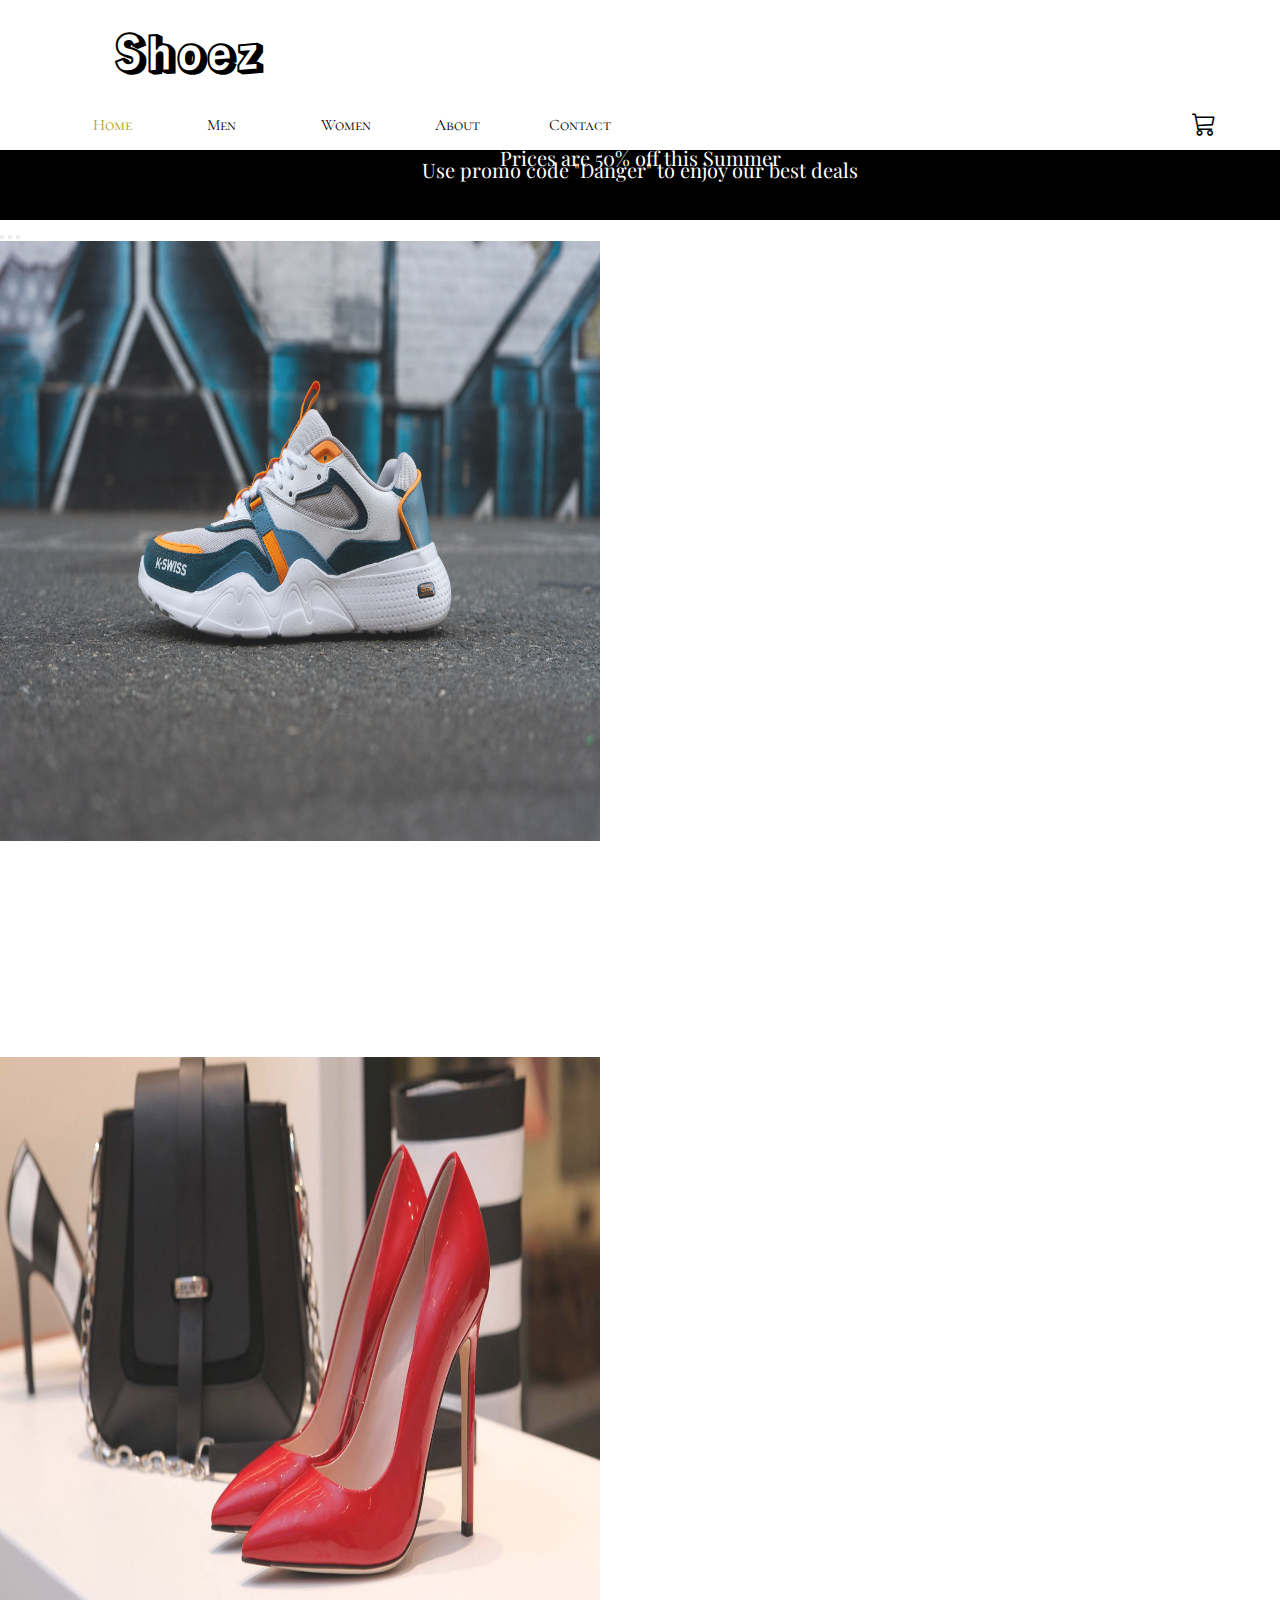
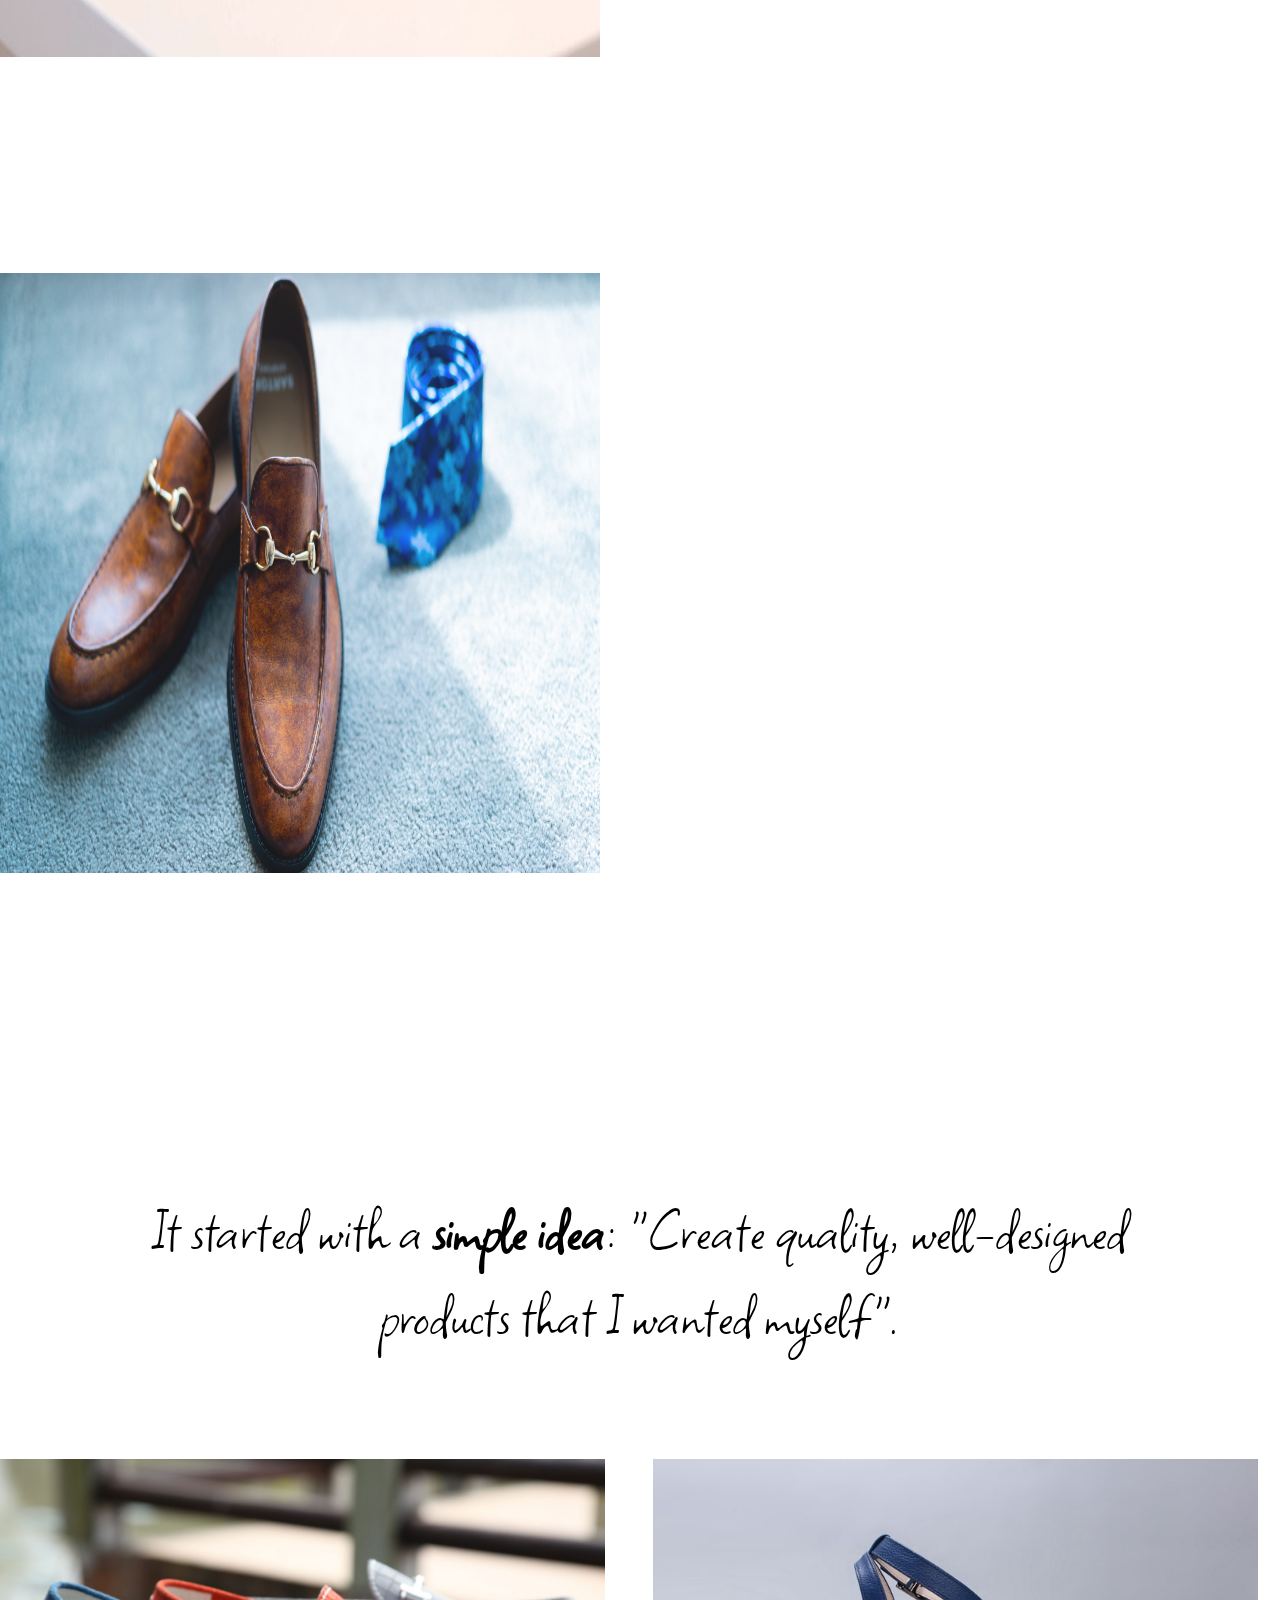
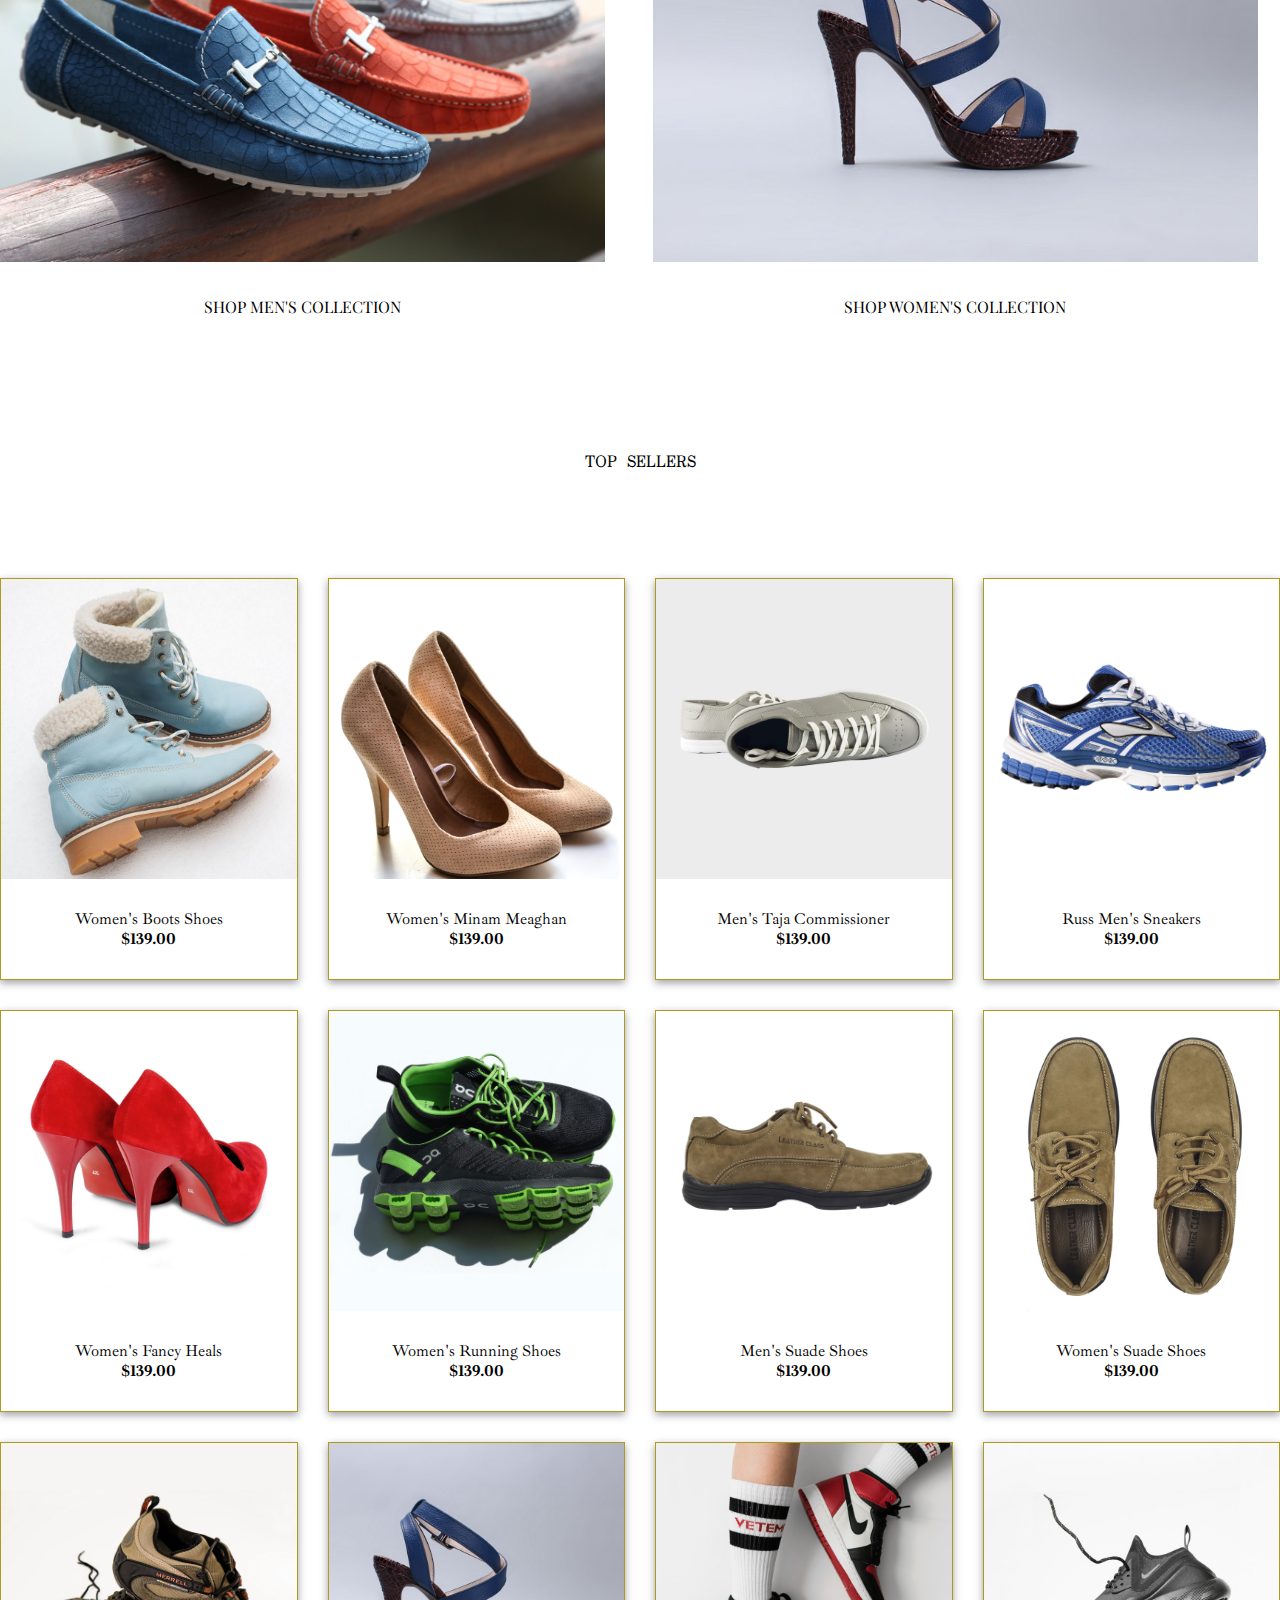
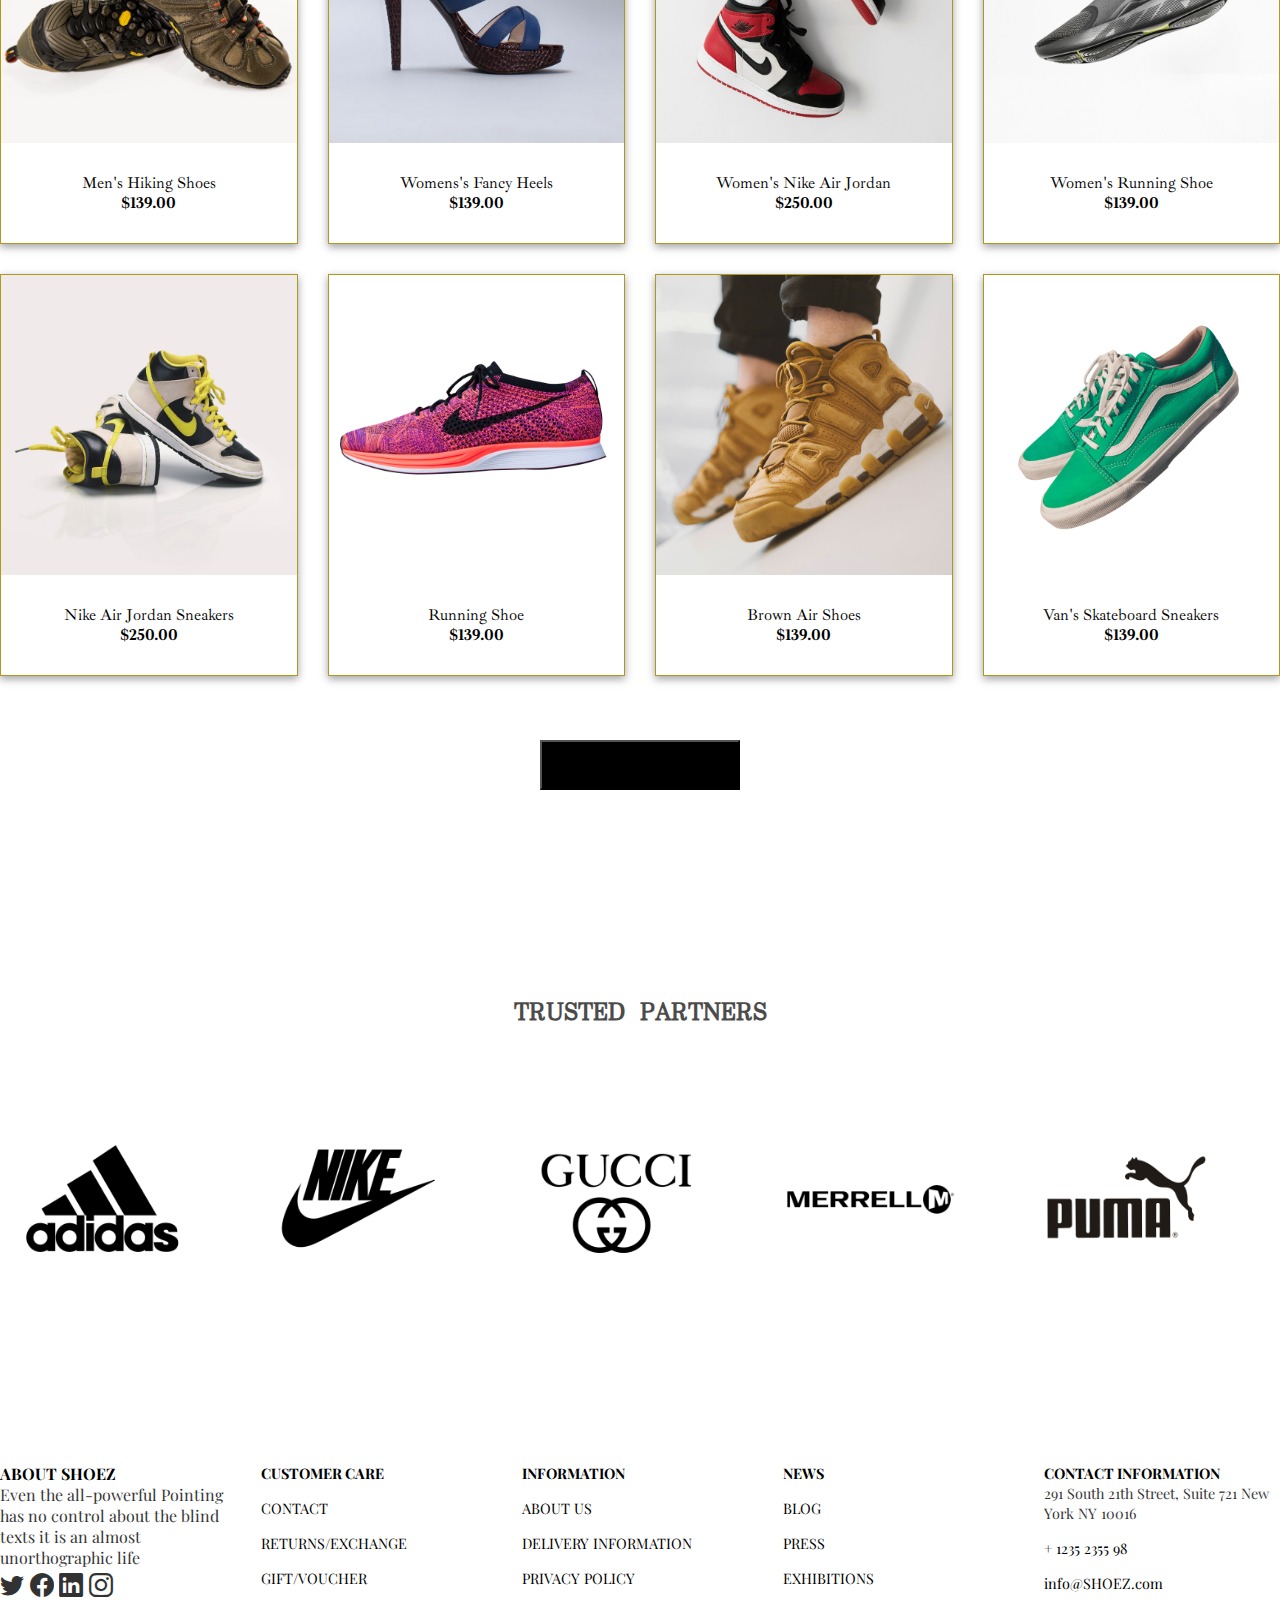
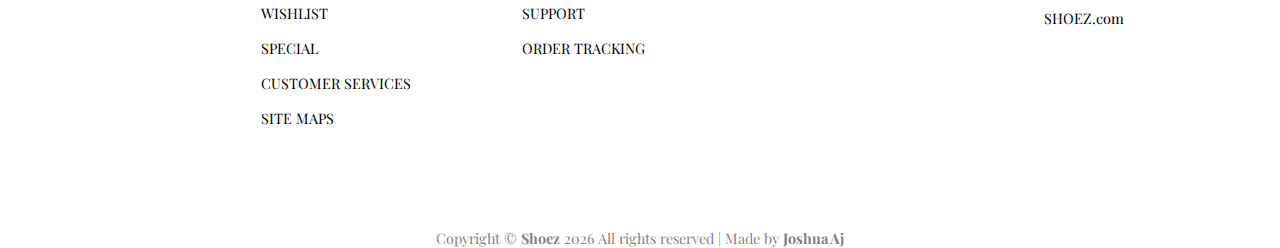
==== index.html @ 5f074593 "My first commit" ====
<!DOCTYPE html>
<html lang="en">

<head>
    <meta charset="UTF-8">
    <meta http-equiv="X-UA-Compatible" content="IE=edge">
    <meta name="viewport" content="width=device-width, initial-scale=1.0">
    <!-- navbar and hamburger stylesheet -->
    <link rel="stylesheet" href="./css/navbar.css">
    <!-- main body stylesheet -->
    <link rel="stylesheet" href="./css/style.css">
    <!-- bootstrap CSS only -->
    <link href="https://cdn.jsdelivr.net/npm/bootstrap@5.2.0/dist/css/bootstrap.min.css" rel="stylesheet" integrity="sha384-gH2yIJqKdNHPEq0n4Mqa/HGKIhSkIHeL5AyhkYV8i59U5AR6csBvApHHNl/vI1Bx" crossorigin="anonymous">
    <!-- bootstrap icons -->
    <link rel="stylesheet" href="https://cdn.jsdelivr.net/npm/bootstrap-icons@1.9.1/font/bootstrap-icons.css">
    <title>Shoez-home</title>
</head>

<body>

    <header>
        <div class="header_container">
            <div class="brand-logo">
                <h1> Shoez</h1>
            </div>
            <div class="hamburger" id="menu">
                <div class="bar"></div>
                <div class="bar"></div>
                <div class="bar"></div>
            </div>
        </div>
    </header>
    <!-- navbar-start -->
    <nav>
        <div class="nav_container">
            <ul>
                <li class="item active-link"><a href="#">Home</a> </li>
                <li class="item"><a href="./men.html">Men </a> </li>
                <li class="item"><a href="#">Women </a> </li>
                <li class="item"><a href="#">About</a> </li>
                <li class="item"><a href="#">Contact</a></li>

            </ul>
            <div class="cart-icon"><a href="#"><i class="bi bi-cart3"></i></a></div>
            <p class="easter-egg ">What's Up Danger !?</p>

        </div>
    </nav>
    <!-- end of navbar -->

    <!-- start of main body-->
    <main>
        <!-- offer slide animation start -->
        <div class="cont">
            <p class="par-1">Prices are 50% off this Summer</p>
            <p class="par-2">Use promo code "Danger" to enjoy our best deals</p>
        </div>
        <!-- offer slide animation end -->
        <!-- carousel start -->
        <div id="carouselExampleCaptions" class="carousel carousel-dark slide carousel-fade" data-bs-ride="true">
            <div class="carousel-indicators">
                <button type="button" data-bs-target="#carouselExampleCaptions" data-bs-slide-to="0" class="active" aria-current="true" aria-label="Slide 1"></button>
                <button type="button" data-bs-target="#carouselExampleCaptions" data-bs-slide-to="1" aria-label="Slide 2"></button>
                <button type="button" data-bs-target="#carouselExampleCaptions" data-bs-slide-to="2" aria-label="Slide 3"></button>
            </div>
            <div class="carousel-inner">
                <div class="carousel-item active" data-bs-interval="8000">
                    <img src="./images/slide1.jpg" class="d-block w-100" alt="...">
                    <div class="carousel-caption">
                        <h5 class="slide-caption_heading">NEW</h5>
                        <p class="display-6"> ARRIVALS</p>
                        <p class="lead">Trending Shoes on Sale</p>
                        <button type="button" class="slide-caption-button btn rounded-pill btn-dark">SHOP COLLECTION</button>
                    </div>
                </div>
                <div class="carousel-item" data-bs-interval="8000">
                    <img src="./images/slide2.jpg" class="d-block w-100" alt="...">
                    <div class="carousel-caption ">
                        <h5 class="slide-caption_heading">DRESS</h5>
                        <p class="display-6"> SHOES</p>
                        <p class="lead">Shop From our Collection of High Quality Formal Footwares</p>
                        <button type="button" class="slide-caption-button btn rounded-pill btn-dark">SHOP COLLECTION</button>
                    </div>
                </div>
                <div class="carousel-item" data-bs-interval="8000">
                    <img src="./images/slide3.jpg" class="d-block w-100" alt="...">
                    <div class="carousel-caption ">
                        <h5 class="slide-caption_heading">MEN </h5>
                        <p class="display-6"> SHOES COLLECTION</p>
                        <p class="lead">New Stylish Shoes For Men</p>
                        <button type="button" class="slide-caption-button btn rounded-pill btn-dark">SHOP COLLECTION</button>
                    </div>
                </div>
            </div>

        </div>
        <!-- carousel end -->
        <p class="intro-text">It started with a <strong>simple idea</strong>: "Create quality, well-designed products that I wanted myself".</p>
        <!-- image links start -->
        <section>
            <div class="container-fluid">
                <div class="image-link-gen-cont">
                    <div class="image-link-cont-1">
                        <a href="#"><img src="./images/image-link1.jpg" class="" alt="...">
                        </a>
                        <div class="image-link-text-container">
                            <P class="image-link-caption h4 fw-bold">SHOP MEN'S COLLECTION</P>
                            <!-- <button type="button" class="image-link-slide-caption-button btn rounded-pill btn-dark">SHOP COLLECTION</button> -->
                        </div>
                    </div>
                    <div class="image-link-cont-2">
                        <a href="#"><img src="./images/image-link2.jpg" class="" alt="...">
                        </a>
                        <div class="image-link-text-container">
                            <P class="image-link-caption h4 fs-sm fw-bold">SHOP WOMEN'S COLLECTION</P>
                            <!-- <button type="button" class="image-link-slide-caption-button btn rounded-pill btn-dark">SHOP COLLECTION</button> -->
                        </div>
                    </div>
                </div>
            </div>
        </section>

        <!-- image links stop -->
        <!-- top sellers section  start -->
        <section class="top-sellers container">
            <p class="top-sellers-heading display-5">TOP SELLERS</p>
            <div class="items-container">

                <div class="item-for-sale item1">
                    <a class="item" href="#">
                        <img src="./images/item-1.jpg" class="w-100" alt="">
                        <p class="item-description lead">Women's Boots Shoes
                            <strong>$139.00</strong> </p>
                    </a>
                </div>
                <div class="item-for-sale item1">
                    <a class="item" href="#">
                        <img src="./images/item-2.jpg" class="w-100" alt="">
                        <p class="item-description lead">Women's Minam Meaghan
                            <strong>$139.00</strong>
                        </p>
                    </a>
                </div>
                <div class="item-for-sale item1">
                    <a class="item" href="#">
                        <img src="./images/item-3.jpg" class="w-100" alt="">
                        <p class="item-description lead">Men's Taja Commissioner
                            <strong>$139.00</strong>
                        </p>
                    </a>
                </div>
                <div class="item-for-sale item1">
                    <a class="item" href="#">
                        <img src="./images/item-4.jpg" class="w-100" alt="">
                        <p class="item-description lead">Russ Men's Sneakers
                            <strong>$139.00</strong>
                        </p>
                    </a>
                </div>
                <div class="item-for-sale item1">
                    <a class="item" href="#">
                        <img src="./images/item-5.jpg" class="w-100" alt="">
                        <p class="item-description lead">Women's Fancy Heals
                            <strong>$139.00</strong>
                        </p>
                    </a>
                </div>
                <div class="item-for-sale item1">
                    <a class="item" href="#">
                        <img src="./images/item-6.jpg" class="w-100" alt="">
                        <p class="item-description lead">Women's Running Shoes
                            <strong>$139.00</strong>
                        </p>
                    </a>
                </div>
                <div class="item-for-sale item1">
                    <a class="item" href="#">
                        <img src="./images/item-7.jpg" class="w-100" alt="">
                        <p class="item-description lead">Men's Suade Shoes
                            <strong>$139.00</strong>
                        </p>
                    </a>
                </div>
                <div class="item-for-sale item1">
                    <a class="item" href="#">
                        <img src="./images/item-8.jpg" class="w-100" alt="">
                        <p class="item-description lead">Women's Suade Shoes
                            <strong>$139.00</strong>
                        </p>
                    </a>
                </div>
                <div class="item-for-sale item1">
                    <a class="item" href="#">
                        <img src="./images/item-9.jpg" class="w-100" alt="">
                        <p class="item-description lead">Men's Hiking Shoes
                            <strong>$139.00</strong>
                        </p>
                    </a>
                </div>
                <div class="item-for-sale item1">
                    <a class="item" href="#">
                        <img src="./images/item-10.jpg" class="w-100" alt="">
                        <p class="item-description lead">Womens's Fancy Heels
                            <strong>$139.00</strong>
                        </p>
                    </a>
                </div>
                <div class="item-for-sale item1">
                    <a class="item" href="#">
                        <img src="./images/item-11.jpg" class="w-100" alt="">
                        <p class="item-description lead">Women's Nike Air Jordan
                            <strong>$250.00</strong>
                        </p>
                    </a>
                </div>
                <div class="item-for-sale item1">
                    <a class="item" href="#">
                        <img src="./images/item-12.jpg" class="w-100" alt="">
                        <p class="item-description lead">Women's Running Shoe
                            <strong>$139.00</strong>
                        </p>
                    </a>
                </div>
                <div class="item-for-sale item1">
                    <a class="item" href="#">
                        <img src="./images/item-13.jpg" class="w-100" alt="">
                        <p class="item-description lead">Nike Air Jordan Sneakers
                            <strong>$250.00</strong>
                        </p>
                    </a>
                </div>
                <div class="item-for-sale item1">
                    <a class="item" href="#">
                        <img src="./images/item-14.jpg" class="w-100" alt="">
                        <p class="item-description lead">Running Shoe
                            <strong>$139.00</strong>
                        </p>
                    </a>
                </div>
                <div class="item-for-sale item1">
                    <a class="item" href="#">
                        <img src="./images/item-15.jpg" class="w-100" alt="">
                        <p class="item-description lead">Brown Air Shoes
                            <strong>$139.00</strong>
                        </p>
                    </a>
                </div>
                <div class="item-for-sale item1">
                    <a class="item" href="#">
                        <img src="./images/item-16.jpg" class="w-100" alt="">
                        <p class="item-description lead">Van's Skateboard Sneakers
                            <strong>$139.00</strong>
                        </p>
                    </a>
                </div>

            </div>
            <!-- show more button -->
            <div class="shop-more-btn-container">
                <button type="button" class="shop-more-btn btn rounded-pill btn-dark"><a href="#">SHOP ALL PRODUCTS</a></button>
            </div>
            <!-- end of show more button -->
        </section>
        <!-- best sellers section  end -->
        <!-- trusted partners section -->
        <section class="container partners-section">
            <h5 class="partners-heading">TRUSTED PARTNERS</h5>
            <div class="partners-gen-container">
                <div class="partner-container"><img src="./images/brand-1.jpg"></div>
                <div class="partner-container"><img src="./images/brand-2.jpg"></div>
                <div class="partner-container"><img src="./images/brand-3.jpg"></div>
                <div class="partner-container"><img src="./images/brand-4.jpg"></div>
                <div class="partner-container"><img src="./images/brand-5.jpg"></div>
            </div>

        </section>



        <!-- back to top button -->
        <a href="#"><i class=" back-to-top btt-button bi bi-arrow-up-square-fill display-4"></i></a>
        <!-- end of back to top button -->
    </main>
    <!-- footer beginning -->
    <footer class="container">
        <div class="footer-container">
            <div class="footer-about">
                <p><strong> ABOUT SHOEZ</strong></p>
                <p> Even the all-powerful Pointing has no control about the blind texts it is an almost unorthographic life</p>
                <div class="social-icons">
                    <a href="#"><i class="bi bi-twitter"></i></a>
                    <a href="#"><i class="bi bi-facebook"></i></a>
                    <a href="#"><i class="bi bi-linkedin"></i></a>
                    <a href="#"><i class="bi bi-instagram"></i></a>

                </div>
            </div>
            <div class="footer-content footer-customer-care">
                <P><strong> CUSTOMER CARE</strong></P>
                <a href="#">CONTACT</a>
                <a href="#">RETURNS/EXCHANGE</a>
                <a href="#">GIFT/VOUCHER</a>
                <a href="#">WISHLIST</a>
                <a href="#">SPECIAL</a>
                <a href="#">CUSTOMER SERVICES</a>
                <a href="#">SITE MAPS</a>
            </div>
            <div class="footer-content footer-information">
                <P><strong> INFORMATION</strong></P>
                <a href="#">ABOUT US</a>
                <a href="#">DELIVERY INFORMATION</a>
                <a href="#">PRIVACY POLICY </a>
                <a href="#">SUPPORT</a>
                <a href="#">ORDER TRACKING</a>

            </div>
            <div class="footer-content footer-news">
                <P><strong> NEWS</strong></P>
                <a href="#">BLOG</a>
                <a href="#">PRESS</a>
                <a href="#">EXHIBITIONS</a>

            </div>
            <div class="footer-content footer-contact-info">
                <P><strong> CONTACT INFORMATION</strong></P>
                <P>291 South 21th Street, Suite 721 New York NY 10016</P>
                <a href="#">+ 1235 2355 98</a>
                <a href="#">info@SHOEZ.com</a>
                <a href="#">SHOEZ.com</a>
            </div>
        </div>
        <div class="final-text">
            Copyright &copy <a href="./index.html">Shoez</a> <span class="year"></span> All rights reserved | Made by <a href="https://github.com/joshuaAj003">Joshua Aj</a>
        </div>
    </footer>

    <!-- scripts -->

    <script src="./javascript/main.js"></script>
    <!--bootstrap JavaScript Bundle with Popper -->
    <script src="https://cdn.jsdelivr.net/npm/bootstrap@5.2.0/dist/js/bootstrap.bundle.min.js" integrity="sha384-A3rJD856KowSb7dwlZdYEkO39Gagi7vIsF0jrRAoQmDKKtQBHUuLZ9AsSv4jD4Xa" crossorigin="anonymous"></script>

</body>

</html>
---- css/navbar.css ----
/* @import url('https://fonts.googleapis.com/css2?family=Outfit:wght@300;400;700&family=Playfair+Display:wght@400;500;600&family=Rampart+One&family=Uchen&display=swap'); */

header .header_container {
    display: flex;
    justify-content: space-between;
    align-items: center;
    width: 82%;
    margin: auto;
    height: 100px;
}

.brand-logo h1 {
    font-size: 3rem;
    font-family: 'Rampart One', cursive;
}


/* hamburger button */

.hamburger {
    width: 30px;
    height: 30px;
    background-color: inherit;
    display: flex;
    align-items: center;
    flex-direction: column;
    justify-content: space-between;
    z-index: 4;
    /* animation-name: move_hamburger_left; */
    animation-duration: 2s;
    animation-fill-mode: forwards;
    visibility: hidden;
    cursor: pointer;
    /* justify-self: center; */
}

@keyframes move_hamburger_left {
    to {
        background-color: inherit;
    }
}

@keyframes move_hamburger_back {
    to {
        /* transform: translate(50px, 0); */
        background-color: inherit;
    }
}

.hamburger .bar {
    width: 80%;
    height: 8%;
    background-color: black;
    margin: auto;
    border-radius: 20px;
    transition: 0.5s;
}

.hamburger .bar:nth-of-type(1) {
    /* animation-name: open0; */
    animation-duration: 2s;
    animation-fill-mode: forwards;
    position: relative;
    /* background-color: var(--text-color); */
}

@keyframes open0 {
    from {
        transform: rotate(0deg);
        background-color: black;
    }
    to {
        transform: rotate(45deg) translate(20%, -20%);
        width: 100%;
        top: 20%;
        left: -15%;
        background-color: white;
    }
}

@keyframes closed0 {
    from {
        transform: rotate(45deg) translate(20%, -20%);
        width: 100%;
        top: 15%;
        left: -15%;
        background-color: white;
    }
    to {
        background-color: black;
        transform: rotate(0deg);
    }
}

.hamburger .bar:nth-of-type(2) {
    /* animation-name: open1; */
    animation-duration: 2s;
    animation-fill-mode: forwards;
    position: relative;
}

@keyframes open1 {
    from {
        right: 0;
    }
    to {
        right: 100%;
        background: transparent;
    }
}

@keyframes closed1 {
    from {
        right: 100%;
        background: transparent;
    }
    to {
        right: 0;
    }
}

.hamburger .bar:nth-of-type(3) {
    margin: auto;
    border-radius: 20px;
    position: relative;
    /* animation-name: open2; */
    animation-duration: 2s;
    animation-fill-mode: both;
}

@keyframes open2 {
    from {
        transform: rotate(0deg);
        background-color: black;
    }
    to {
        transform: rotate(-45deg) translate(25%, -25%);
        width: 100%;
        bottom: 15%;
        right: 15%;
        background-color: white;
    }
}

@keyframes closed2 {
    from {
        transform: rotate(-45deg) translate(25%, -25%);
        width: 100%;
        bottom: 15%;
        background-color: white;
    }
    to {
        transform: rotate(0deg) translate(0, 0);
        background-color: black;
    }
}

@media screen and (max-width:800px) {
    .hamburger {
        visibility: visible;
        transform: translate(100%, 0);
    }
}


/* navbar */

nav {
    height: 50px;
    width: 100%;
    font-family: 'Cormorant SC', serif;
}

.nav_container {
    display: flex;
    justify-content: space-between;
    align-items: center !important;
    height: 100%;
    width: 90%;
    margin: auto;
    z-index: 2;
}

.nav_container ul {
    align-items: start;
    display: flex;
    list-style-type: none;
    justify-content: space-between;
    justify-self: start;
    width: 50%;
}

.cart-icon i {
    color: black;
    font-size: x-large;
    font-weight: 900;
    justify-self: end;
}

.easter-egg {
    font-size: 0.8rem;
    display: none;
}

@media screen and (max-width:800px) {
    .easter-egg {
        display: block;
    }
    nav {
        height: 0%;
    }
    .nav_container {
        height: 100%;
        visibility: hidden;
        flex-direction: column;
        justify-content: space-between;
        align-items: center;
        /* align-items: start; */
        position: fixed;
        top: 0;
        right: -50%;
        background-color: black;
        height: 100%;
        width: 110%;
        /* animation-name: pop-in; */
        animation-duration: 1s;
        animation-fill-mode: forwards;
        animation-timing-function: ease-in-out;
        display: none;
        z-index: 3;
    }
    .nav_container ul {
        margin-top: 50px;
        padding-top: 0;
        flex-direction: column;
        width: 100%;
        /* background: blue; */
    }
    .item {
        text-align: center;
        color: white;
    }
    .cart-icon i {
        color: white;
        font-size: x-large;
        font-weight: 900;
        /* text-align: center; */
        /* justify-self: end; */
    }
    @keyframes pop-out {
        from {
            visibility: hidden;
            right: -110%;
        }
        to {
            visibility: visible;
            left: -55%;
        }
    }
    @keyframes pop-in {
        from {
            visibility: hidden;
            left: -55%;
        }
        to {
            visibility: visible;
            right: -110%;
        }
    }
}

.item {
    padding: 0;
    /* margin: 0 auto; */
    padding: 5%;
    /* color: black; */
    width: 100%;
    /* transition: 2s; */
}


/* .item:hover {
    background: white;
    color: black;


}
*/

.item a {
    color: inherit;
    text-decoration: none;
}

.item a:hover {
    color: rgb(94, 74, 11);
}

.cart-icon i:hover {
    color: rgb(94, 74, 11);
}
---- css/style.css ----
@import url('https://fonts.googleapis.com/css2?family=Cormorant+SC:wght@500&family=Ibarra+Real+Nova&family=Outfit:wght@300;400;700&family=Playfair+Display:wght@400;500;600&family=Rampart+One&family=Square+Peg&family=Uchen&display=swap');
        * {
            box-sizing: border-box;
            padding: 0;
            margin: 0;
        }
        
         :root {
            --highlight: rgb(175, 154, 33);
            --text-color: black;
            --background-col: rgb(255, 255, 255);
        }
        
        body {
            color: var(--text-color);
            display: grid;
            background-color: var(--background-col);
            grid-template-areas: 'header header header' 'nav nav nav' 'main main main' 'footer footer footer';
            font-family: 'Playfair Display', serif;
        }
        
        header,
        nav,
        main,
        footer,
        aside {
            /* border: 1px solid grey; */
        }
        
        header {
            width: 100%;
            /* background: red; */
            grid-area: header;
        }
        
        nav {
            grid-area: nav;
        }
        /* aside {
    grid-area: aside;
} */
        
        footer {
            grid-area: footer;
        }
        
        @media(max-width:800px) {
            header {
                grid-row: 1;
            }
            nav {
                grid-row: 2;
            }
            main {
                grid-column: 1/4;
                grid-row: 3;
            }
            aside {
                grid-column: 1/4;
                grid-row: 4;
            }
            footer {
                grid-row: 5;
            }
        }
        
        .category-intro {
            font-family: 'Cormorant SC', serif;
            margin-top: 50px;
        }
        
        .category-intro span {
            color: var(--highlight);
        }
        /* HOME PAGE START */
        
        main {
            grid-area: main;
        }
        
        .active-link {
            color: var(--highlight);
        }
        
        .cont {
            display: flex;
            background-color: black;
            color: white;
            /* margin-top: 200px; */
            flex-direction: column;
            box-sizing: border-box;
            width: 100%;
            height: 70px;
            padding: 5px;
            overflow-Y: hidden;
            text-align: center;
            line-height: 5px;
            font-size: 20px;
        }
        
        .par-2 {
            line-height: 20px;
        }
        
        .cont .par-1 {
            animation-name: par1;
            animation-duration: 5s;
            animation-delay: 2s;
            animation-fill-mode: both;
            animation-iteration-count: infinite;
            animation-direction: alternate-reverse;
            animation-timing-function: ease-in-out;
        }
        
        @keyframes par1 {
            from {
                transform: translate(0, -30px);
            }
            to {
                transform: translate(0, 30px);
                /* order: 2 */
            }
        }
        
        .cont .par-2 {
            animation-name: par2;
            animation-duration: 5s;
            animation-delay: 2s;
            animation-fill-mode: both;
            animation-iteration-count: infinite;
            animation-direction: alternate-reverse;
            animation-timing-function: ease-in-out;
        }
        
        @keyframes par2 {
            to {
                transform: translate(0, 100px);
                /* display: none; */
                /* order: 1; */
            }
        }
        
        .carousel-item img {
            height: 600px;
            width: 600px;
            opacity: 0.9;
        }
        
        .carousel-caption {
            transform: translate(0px, -100px);
            animation-name: slide-caption;
            animation-duration: 2s;
            animation-delay: 0.3s;
            visibility: hidden;
            animation-fill-mode: forwards;
        }
        
        @keyframes slide-caption {
            from {
                transform: translate(0px, -20px);
                /* visibility: hidden; */
            }
            to {
                visibility: visible;
                transform: translate(0px, -100px);
            }
        }
        
        .slide-caption_heading {
            font-family: 'Uchen', serif;
            font-size: 4rem;
            font-weight: 400;
        }
        
        .slide-caption-button {
            width: 200px;
            height: 50px;
            background-color: black!important;
            animation-name: button-slide-up;
            animation-duration: 1s;
            animation-delay: 1s;
            animation-fill-mode: forwards;
            visibility: hidden;
        }
        
        .slide-caption-button:hover {
            color: black !important;
            background-color: white !important;
        }
        
        @keyframes button-slide-up {
            from {
                transform: translate(0px, 20px);
            }
            to {
                transform: translate(0px, -8px);
                visibility: visible;
            }
        }
        /* backt to top button */
        
        .back-to-top {
            position: relative;
        }
        
        .btt-button {
            position: fixed;
            bottom: 100px;
            right: 10px;
            z-index: 2;
            /* animation-name: btt-pop-up; */
            animation-duration: 1s;
            animation-fill-mode: both;
            color: black;
            visibility: hidden;
        }
        
        @keyframes btt-pop-up {
            from {
                bottom: 50px;
            }
            to {
                bottom: 100px;
                visibility: visible;
            }
        }
        
        @keyframes btt-pop-in {
            from {
                bottom: 100px;
                visibility: visible;
            }
            to {
                bottom: 50px;
                visibility: hidden;
            }
        }
        
        .btt-button a {
            text-decoration: none;
        }
        /*intro text and image link section */
        
        .intro-text {
            font-family: 'Square Peg', cursive;
            font-size: 4rem;
            text-align: center;
            margin: 100px auto;
            color: black;
            width: 80%;
        }
        
        .image-link-gen-cont {
            margin: 0;
            width: 100%;
            /* max-height: 450px; */
            padding: 0;
            display: grid;
            justify-content: space-between;
            grid-template-columns: repeat(2, 1fr);
            gap: 2%;
            /* background-color: yellow; */
            /* flex-basis: 100%; */
        }
        
        .image-link-cont-1,
        .image-link-cont-2 {
            max-width: 605px;
        }
        
        .image-link-cont-1 a img,
        .image-link-cont-2 a img {
            max-width: 100%;
            transition: 2s;
        }
        /* .image-link-cont-2 {
    justify-self: end;
} */
        
        .image-link-cont-1 a img:hover,
        .image-link-cont-2 a img:hover {
            opacity: 0.8;
        }
        
        @media (max-width:600px) {
            .image-link-gen-cont {
                grid-template-columns: 1fr;
                row-gap: 0;
            }
            .image-link-cont-1 img {
                width: 100%;
                margin-right: 0px;
            }
            .image-link-cont-2 img {
                /* margin-left: 20px; */
                width: 100%;
            }
        }
        
        .image-link-text-container {
            text-align: center;
            /* animation-name: link-image-text-slide-up; */
            animation-duration: 1s;
            /* animation-delay: 1s; */
            animation-fill-mode: both;
            margin: 30px auto;
            /* visibility: hidden; */
        }
        
        @keyframes link-image-text-slide-up {
            from {
                transform: translate(0px, 0px);
            }
            to {
                color: white;
                transform: translate(0px, -110px);
                /* visibility: visible; */
            }
        }
        
        @keyframes link-image-text-slide-down {
            from {
                color: white;
                transform: translate(0px, -110px);
                /* visibility: visible; */
            }
            to {
                color: black;
                transform: translate(0px, 0px);
            }
        }
        /* TOP SELLERS SECTION */
        
        .top-sellers-heading {
            margin: 100px auto;
            text-align: center;
            font-family: 'Uchen', serif;
            color: black;
        }
        
        .item-for-sale .item {
            display: flex;
            flex-direction: column;
            width: 100%;
            min-height: 320px;
            align-items: center;
            border: 0.5px solid var(--highlight);
            padding: 0;
            box-shadow: 0px 3px 8px rgba(22, 21, 21, 0.404);
            transition: 1s;
            text-decoration: none;
        }
        
        .item-for-sale .item:hover {
            transform: translateY(-10px);
        }
        
        .item img {
            /* border-radius: 19px 19px 0 0; */
            width: 100%;
            height: 300px;
        }
        
        .item .item-description {
            /* background: red; */
            height: 100px;
            display: flex;
            flex-direction: column;
            justify-content: center;
            align-items: center;
            color: black;
            font-family: 'Ibarra Real Nova', serif;
        }
        
        .items-container {
            width: 100%;
            margin: auto;
            display: grid;
            grid-template-columns: repeat(auto-fill, minmax(250px, 1fr));
            justify-content: space-evenly;
            gap: 30px;
        }
        
        .shop-more-btn-container {
            margin-top: 5%;
            width: 100%;
            text-align: center;
        }
        
        .shop-more-btn {
            width: 200px;
            height: 50px;
            background-color: black!important;
        }
        
        .shop-more-btn:hover {
            color: black !important;
            background-color: white!important;
        }
        
        .shop-more-btn a {
            color: inherit;
            text-decoration: none;
        }
        
        .shop-more-btn a:hover {
            color: inherit;
        }
        /* trusted partners section */
        
        .partners-section {
            margin: 100px auto;
        }
        
        .partners-heading {
            font-family: 'Uchen', serif;
            font-size: 1.5rem;
            font-weight: bold;
            text-align: center;
            margin: 200px auto 100px auto;
            opacity: 0.7;
        }
        
        .partners-gen-container {
            display: grid;
            width: 100%;
            margin: auto;
            justify-content: center;
            align-items: center;
            grid-template-columns: repeat(5, 1fr);
        }
        
        .partner-container {
            height: 100%;
            width: clamp(70%, 80%, 100%);
        }
        
        .partner-container img {
            width: 100%;
            height: 100%;
        }
        /* footer section */
        
        footer {
            margin-top: 100px;
        }
        
        .footer-container {
            display: grid;
            grid-template-columns: repeat(auto-fill, minmax(200px, 1fr));
            width: 100%;
            gap: 25px;
        }
        
        .footer-content {
            width: 100%;
            display: flex;
            flex-direction: column;
            font-size: 0.9rem;
        }
        
        .footer-content a {
            margin-top: 15px;
            color: inherit;
            text-decoration: none;
        }
        
        .footer-content a:hover {
            color: var(--highlight);
        }
        
        .footer-about p:nth-of-type(2),
        .footer-about a,
        .footer-contact-info p:nth-of-type(2) {
            opacity: 0.8;
        }
        
        .social-icons {
            display: flex;
            width: 80%;
            justify-content: start;
        }
        
        .social-icons a {
            margin-right: 3%;
            font-size: 1.5rem;
            color: inherit;
        }
        
        .social-icons a:hover {
            font-size: 1.5rem;
            color: var(--highlight);
        }
        
        .final-text {
            /* background-color: red; */
            margin-top: 100px;
            color: black;
            text-align: center;
            opacity: 0.5;
            font-size: 0.9rem;
        }
        
        .final-text a {
            text-decoration: none;
            font-weight: bold;
            color: inherit;
        }
        
        .final-text a:hover {
            color: var(--highlight);
        }
        /* END OF HOME PAGE */
        /* START OF MEN COLLECTION PAGE */
        
        .intro-section-image-container {
            width: 100%;
            height: 100%;
            position: relative;
        }
        
        .intro-section-image-container img {
            width: 100%;
            max-height: 400px;
        }
        
        .intro-section-image-container p:nth-of-type(1) {
            font-size: 2.5rem;
            font-family: 'Uchen', serif;
            color: black;
            position: absolute;
            top: 10%;
            left: 5%;
        }
        
        .intro-section-nav {
            width: 100%;
            font-size: 0.8rem;
            /* height: 70px; */
            display: flex;
            justify-content: center;
            align-items: center;
            /* background-color: blue; */
            border-bottom: 1px solid black;
            margin-bottom: 100px;
        }
        
        .intro-section-nav a {
            color: inherit;
            text-decoration: none;
            margin: 3%;
        }
        
        .intro-section-nav a:hover {
            color: var(--highlight);
        }
        
        @media screen and (max-width:600px) {
            .intro-section-nav {
                flex-direction: column;
            }
        }
        
        .men-image-link-gen-cont {
            margin-bottom: 100px;
            width: 100%;
            /* height: 400px; */
            /* max-height: 450px; */
            padding: 0;
            display: grid;
            justify-content: space-between;
            grid-template-columns: repeat(3, 1fr);
            gap: 2%;
            /* background-color: yellow; */
            /* flex-basis: 100%; */
        }
        
        .men-image-link-cont-1,
        .men-image-link-cont-2,
        .men-image-link-cont-3 {
            /* max-width: 500px; */
            height: 400px;
            /* overflow: hidden; */
            position: relative;
        }
        
        .men-image-link-cont-1 img,
        .men-image-link-cont-2 img,
        .men-image-link-cont-3 img {
            height: 100%;
            width: 100%;
            transition: 2s;
        }
        
        @media (max-width:900px) {
            .men-image-link-gen-cont {
                grid-template-columns: 1fr;
                /* row-gap: 0; */
            }
            .men-image-link-cont-1 img {
                width: 100%;
                margin-right: 0px;
            }
            .men-image-link-cont-2 img {
                /* margin-left: 20px; */
                width: 100%;
            }
        }
        
        .men-image-link-text-container {
            position: absolute;
            display: flex;
            flex-direction: column;
            justify-content: center;
            align-items: center;
            width: 100%;
            top: 20%;
        }
        
        .men-image-link-text-container P {
            font-family: 'Uchen', serif;
            color: white;
        }
        
        .men-image-link-cont-2 .men-image-link-text-container P {
            color: black;
        }
        
        .image-link-button {
            /* width: 200px; */
            margin-top: 10px;
            height: 50px;
            background-color: black!important;
            animation-name: button-slide-up;
            animation-duration: 1s;
            /* animation-delay: 1s; */
            animation-fill-mode: forwards;
            /* animation-iteration-count: infinite; */
            visibility: hidden;
        }
        
        .image-link-button:hover {
            color: black !important;
            background-color: white !important;
        }
        
        @keyframes button-slide-up {
            from {
                transform: translate(0px, 20px);
            }
            to {
                transform: translate(0px, -8px);
                visibility: visible;
            }
        }
        
        .pagination {
            margin: 100px auto;
            display: flex;
            width: 100%;
            justify-content: center;
            align-items: center;
            /* background-color: yellow!important; */
        }
        
        .pagination-item {
            width: 40px;
            height: 40px;
            border: 2px solid black;
            margin-right: 0.5%;
            border-radius: 50%;
            color: black;
            background-color: white;
            opacity: 0.7;
            display: flex;
            align-items: center;
            justify-content: center;
            overflow: hidden;
            box-shadow: 0px 3px 8px rgba(22, 21, 21, 0.404);
        }
        
        .current-page {
            background-color: black;
            color: white;
        }
        
        .pagination-item:hover {
            background-color: black;
            color: white;
        }
        
        .pagination-item a {
            color: inherit !important;
            text-decoration: none;
        }
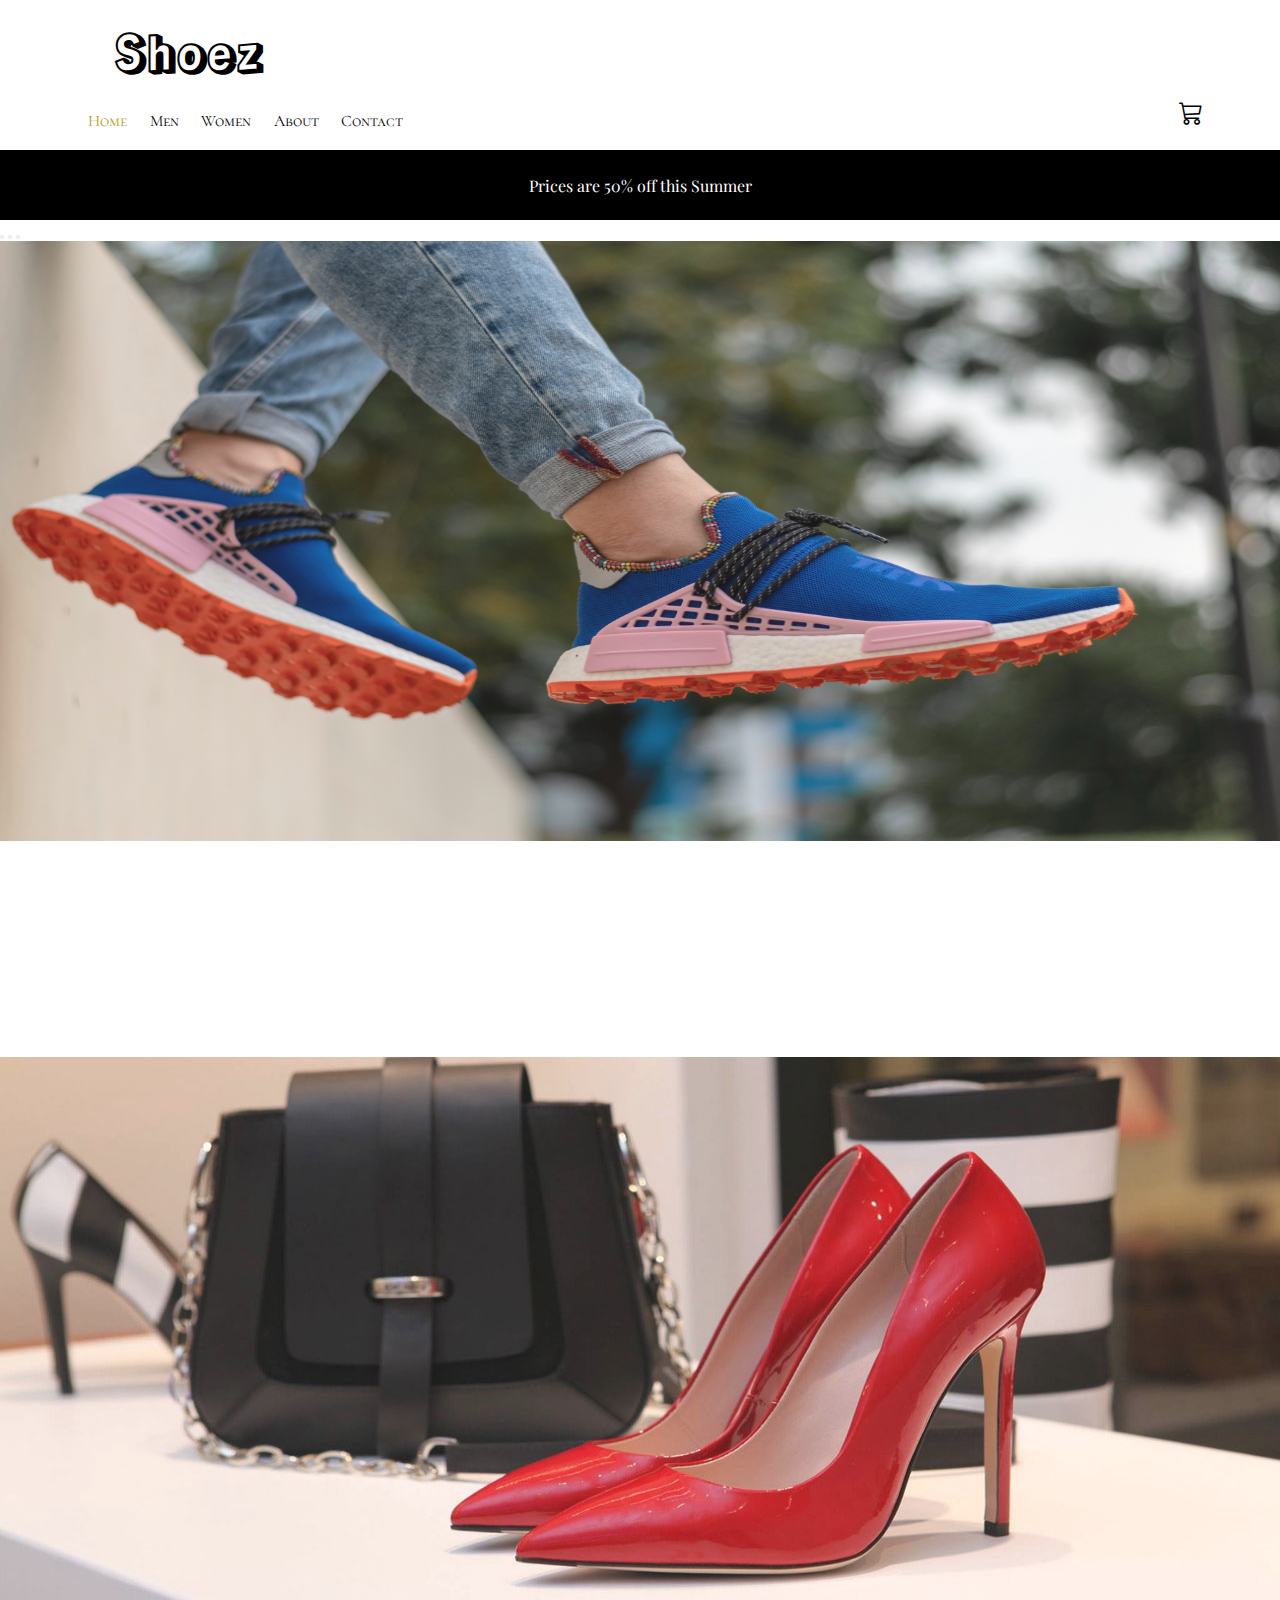
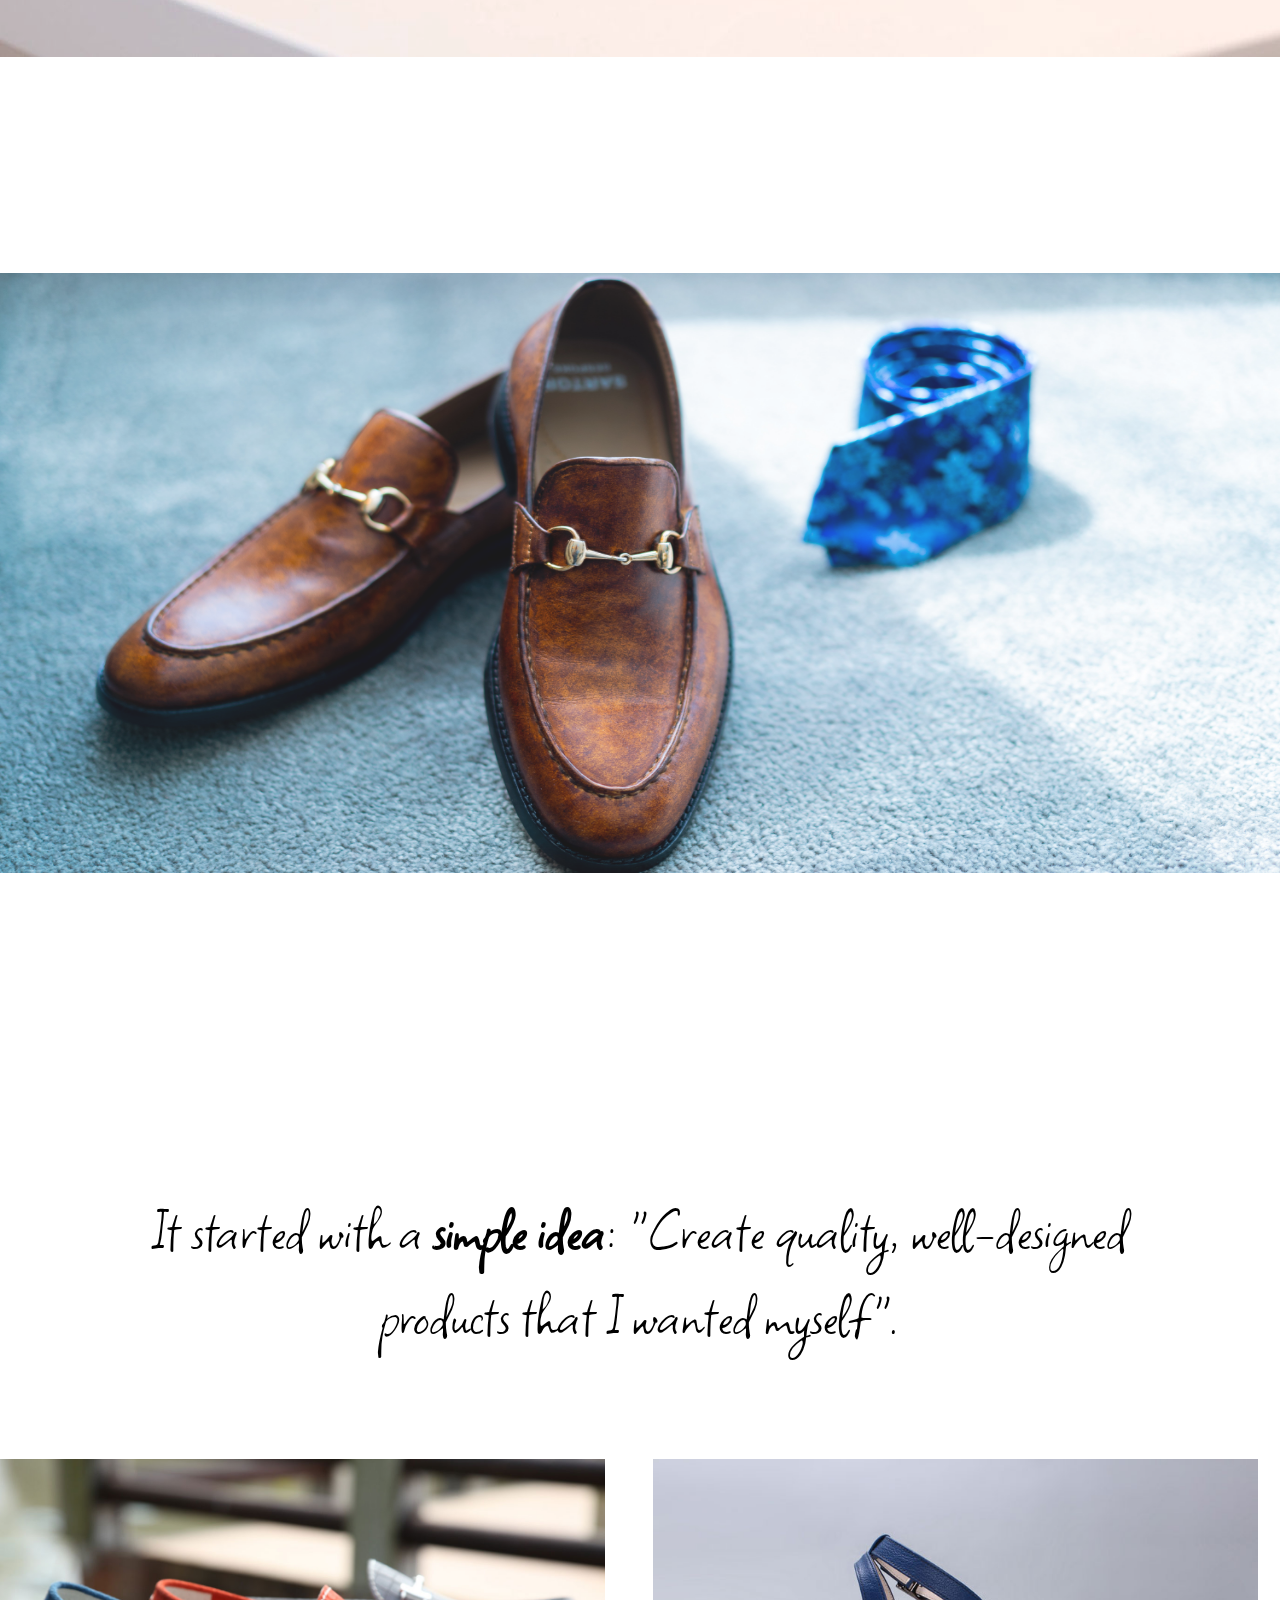
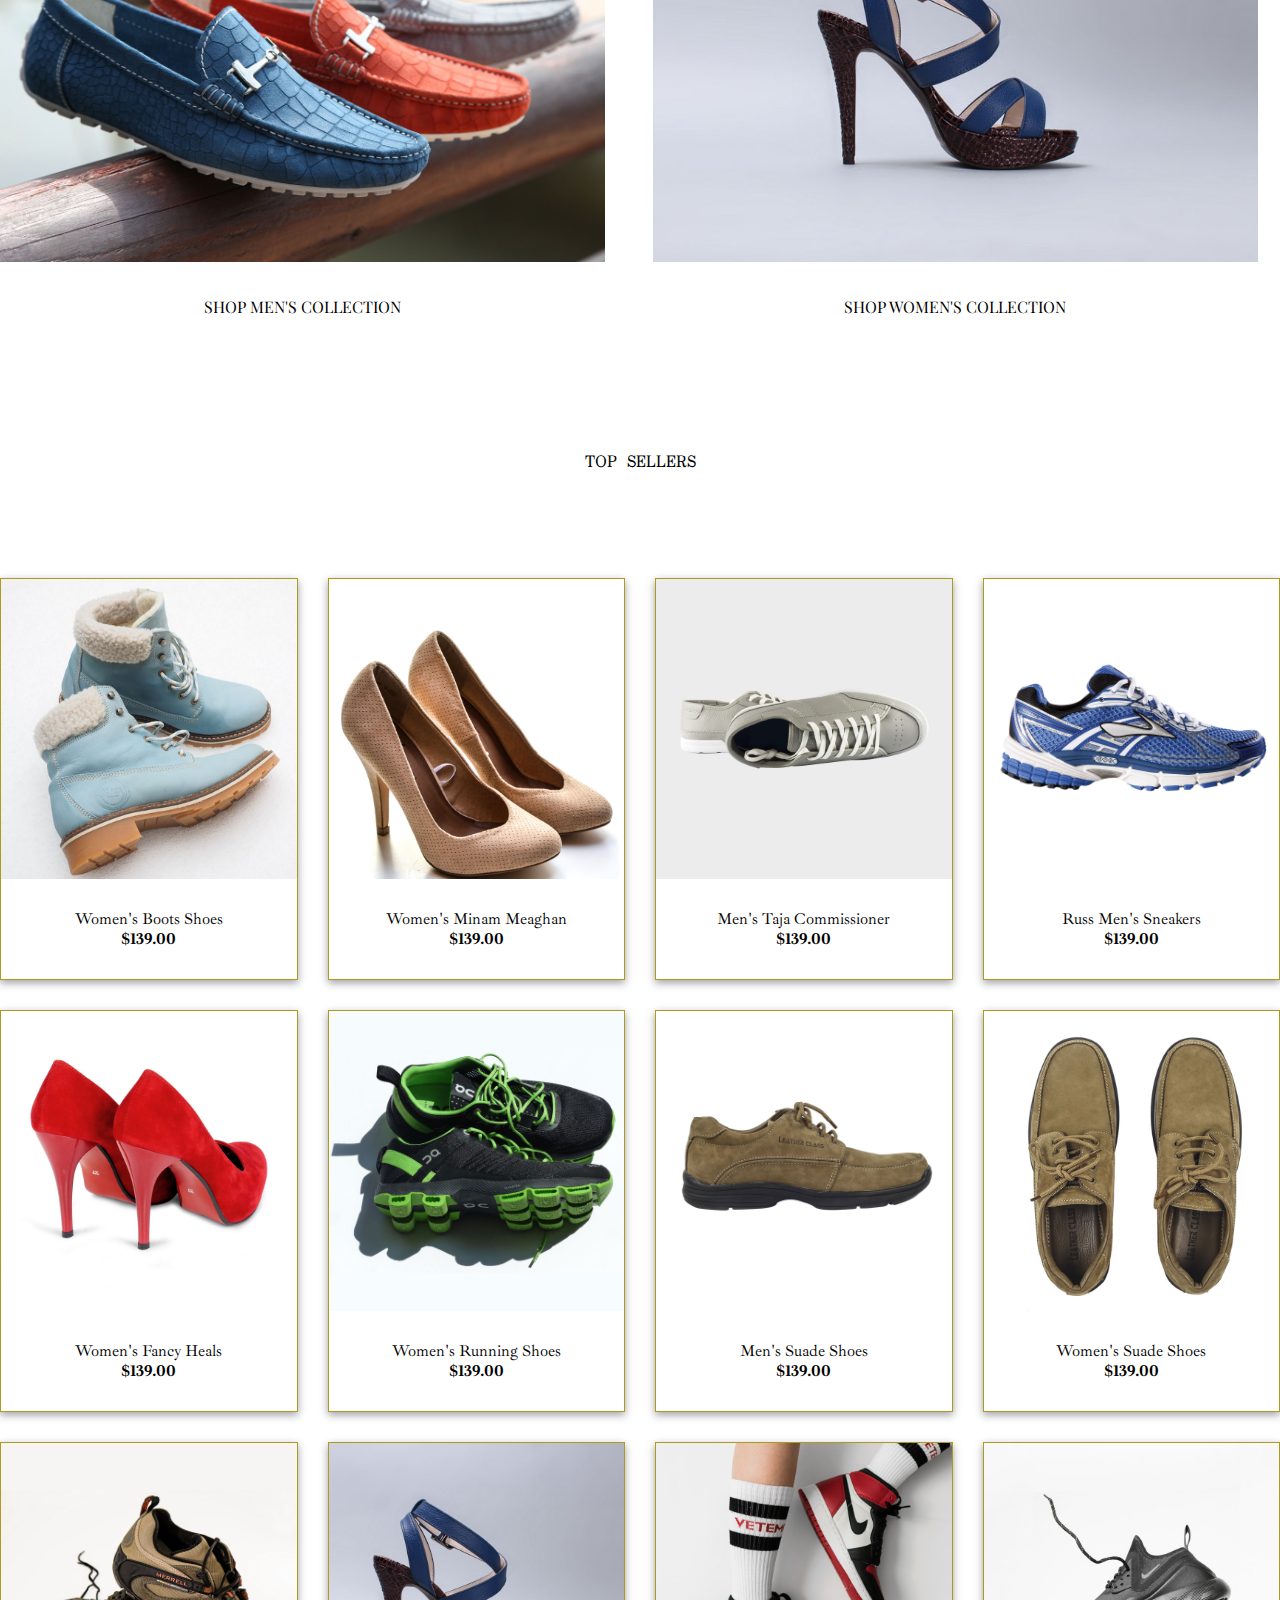
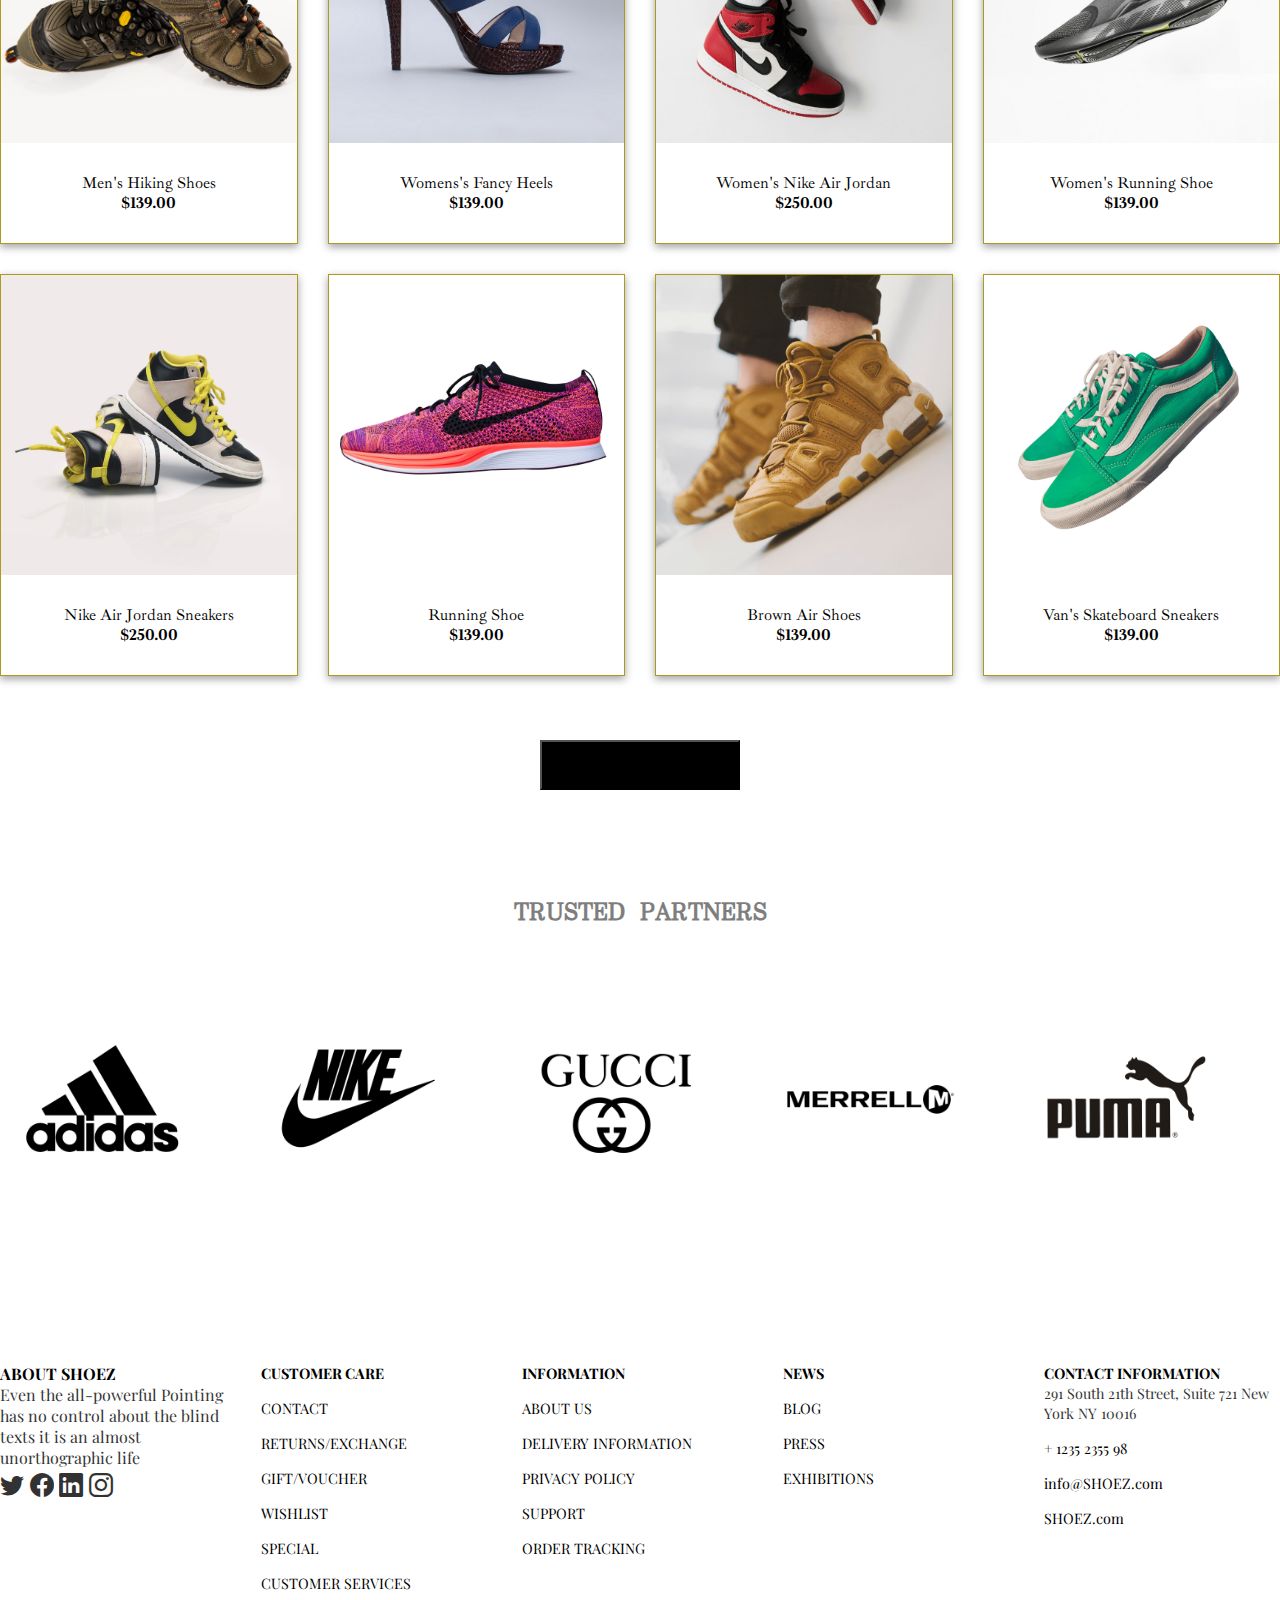
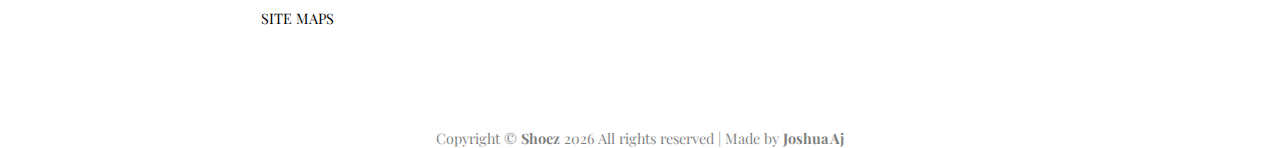
==== commit d8f4b651: "my first commit" ====
--- a/index.html
+++ b/index.html
@@ -32,16 +32,20 @@
     </header>
     <!-- navbar-start -->
     <nav>
+        <div class="color-back"></div>
         <div class="nav_container">
-            <ul>
-                <li class="item active-link"><a href="#">Home</a> </li>
-                <li class="item"><a href="./men.html">Men </a> </li>
-                <li class="item"><a href="#">Women </a> </li>
-                <li class="item"><a href="#">About</a> </li>
-                <li class="item"><a href="#">Contact</a></li>
-
-            </ul>
-            <div class="cart-icon"><a href="#"><i class="bi bi-cart3"></i></a></div>
+
+            <div class="link-container">
+                <ul>
+                    <li class="item active-link"><a href="#">Home</a> </li>
+                    <li class="item"><a href="./men.html">Men </a> </li>
+                    <li class="item"><a href="./women.html">Women </a> </li>
+                    <li class="item"><a href="./about.html">About</a> </li>
+                    <li class="item"><a href="./contact.html">Contact</a></li>
+                </ul>
+            </div>
+
+            <div class="cart-icon"><a href="./cart.html"><i class="bi bi-cart3"></i></a></div>
             <p class="easter-egg ">What's Up Danger !?</p>
 
         </div>
@@ -51,21 +55,32 @@
     <!-- start of main body-->
     <main>
         <!-- offer slide animation start -->
-        <div class="cont">
-            <p class="par-1">Prices are 50% off this Summer</p>
-            <p class="par-2">Use promo code "Danger" to enjoy our best deals</p>
+        <div id="carouselExampleCaptions" class="cont carousel slide carousel-fade" data-bs-ride="true">
+
+            <div class=" contain carousel-inner">
+                <div class="par carousel-item active" data-bs-interval="7000">
+
+                    <p class="lead">Prices are 50% off this Summer</p>
+                </div>
+                <div class="par carousel-item" data-bs-interval="7000">
+
+                    <p class="lead">Use promo code "Danger" to enjoy our best deals</p>
+
+                </div>
+            </div>
+
         </div>
         <!-- offer slide animation end -->
         <!-- carousel start -->
-        <div id="carouselExampleCaptions" class="carousel carousel-dark slide carousel-fade" data-bs-ride="true">
+        <div id="introSlides" class="carousel carousel-dark slide carousel-fade " data-bs-ride="true">
             <div class="carousel-indicators">
-                <button type="button" data-bs-target="#carouselExampleCaptions" data-bs-slide-to="0" class="active" aria-current="true" aria-label="Slide 1"></button>
-                <button type="button" data-bs-target="#carouselExampleCaptions" data-bs-slide-to="1" aria-label="Slide 2"></button>
-                <button type="button" data-bs-target="#carouselExampleCaptions" data-bs-slide-to="2" aria-label="Slide 3"></button>
+                <button type="button" data-bs-target="#introSlides" data-bs-slide-to="0" class="active" aria-current="true" aria-label="Slide 1"></button>
+                <button type="button" data-bs-target="#introSlides" data-bs-slide-to="1" aria-label="Slide 2"></button>
+                <button type="button" data-bs-target="#introSlides" data-bs-slide-to="2" aria-label="Slide 3"></button>
             </div>
             <div class="carousel-inner">
                 <div class="carousel-item active" data-bs-interval="8000">
-                    <img src="./images/slide1.jpg" class="d-block w-100" alt="...">
+                    <img src="./images/slide1.jpg" class="d-block " alt="...">
                     <div class="carousel-caption">
                         <h5 class="slide-caption_heading">NEW</h5>
                         <p class="display-6"> ARRIVALS</p>
@@ -74,7 +89,7 @@
                     </div>
                 </div>
                 <div class="carousel-item" data-bs-interval="8000">
-                    <img src="./images/slide2.jpg" class="d-block w-100" alt="...">
+                    <img src="./images/slide2.jpg" class="d-block " alt="...">
                     <div class="carousel-caption ">
                         <h5 class="slide-caption_heading">DRESS</h5>
                         <p class="display-6"> SHOES</p>
@@ -83,7 +98,7 @@
                     </div>
                 </div>
                 <div class="carousel-item" data-bs-interval="8000">
-                    <img src="./images/slide3.jpg" class="d-block w-100" alt="...">
+                    <img src="./images/slide3.jpg" class="d-block " alt="...">
                     <div class="carousel-caption ">
                         <h5 class="slide-caption_heading">MEN </h5>
                         <p class="display-6"> SHOES COLLECTION</p>
@@ -93,15 +108,20 @@
                 </div>
             </div>
 
-        </div>
+
+        </div>
+
         <!-- carousel end -->
+        <!-- // -->
+
+        <!-- // -->
         <p class="intro-text">It started with a <strong>simple idea</strong>: "Create quality, well-designed products that I wanted myself".</p>
         <!-- image links start -->
         <section>
             <div class="container-fluid">
                 <div class="image-link-gen-cont">
                     <div class="image-link-cont-1">
-                        <a href="#"><img src="./images/image-link1.jpg" class="" alt="...">
+                        <a href="./men.html"><img src="./images/image-link1.jpg" class="" alt="...">
                         </a>
                         <div class="image-link-text-container">
                             <P class="image-link-caption h4 fw-bold">SHOP MEN'S COLLECTION</P>
@@ -109,7 +129,7 @@
                         </div>
                     </div>
                     <div class="image-link-cont-2">
-                        <a href="#"><img src="./images/image-link2.jpg" class="" alt="...">
+                        <a href="./women.html"><img src="./images/image-link2.jpg" class="" alt="...">
                         </a>
                         <div class="image-link-text-container">
                             <P class="image-link-caption h4 fs-sm fw-bold">SHOP WOMEN'S COLLECTION</P>
@@ -127,14 +147,14 @@
             <div class="items-container">
 
                 <div class="item-for-sale item1">
-                    <a class="item" href="#">
+                    <a class="item" href="./women-product-details.html">
                         <img src="./images/item-1.jpg" class="w-100" alt="">
                         <p class="item-description lead">Women's Boots Shoes
                             <strong>$139.00</strong> </p>
                     </a>
                 </div>
                 <div class="item-for-sale item1">
-                    <a class="item" href="#">
+                    <a class="item" href="./women-product-details.html">
                         <img src="./images/item-2.jpg" class="w-100" alt="">
                         <p class="item-description lead">Women's Minam Meaghan
                             <strong>$139.00</strong>
@@ -142,7 +162,7 @@
                     </a>
                 </div>
                 <div class="item-for-sale item1">
-                    <a class="item" href="#">
+                    <a class="item" href="./men-product-details.html">
                         <img src="./images/item-3.jpg" class="w-100" alt="">
                         <p class="item-description lead">Men's Taja Commissioner
                             <strong>$139.00</strong>
@@ -150,7 +170,7 @@
                     </a>
                 </div>
                 <div class="item-for-sale item1">
-                    <a class="item" href="#">
+                    <a class="item" href="./men-product-details.html">
                         <img src="./images/item-4.jpg" class="w-100" alt="">
                         <p class="item-description lead">Russ Men's Sneakers
                             <strong>$139.00</strong>
@@ -158,7 +178,7 @@
                     </a>
                 </div>
                 <div class="item-for-sale item1">
-                    <a class="item" href="#">
+                    <a class="item" href="./women-product-details.html">
                         <img src="./images/item-5.jpg" class="w-100" alt="">
                         <p class="item-description lead">Women's Fancy Heals
                             <strong>$139.00</strong>
@@ -166,7 +186,7 @@
                     </a>
                 </div>
                 <div class="item-for-sale item1">
-                    <a class="item" href="#">
+                    <a class="item" href="./women-product-details.html">
                         <img src="./images/item-6.jpg" class="w-100" alt="">
                         <p class="item-description lead">Women's Running Shoes
                             <strong>$139.00</strong>
@@ -174,7 +194,7 @@
                     </a>
                 </div>
                 <div class="item-for-sale item1">
-                    <a class="item" href="#">
+                    <a class="item" href="./men-product-details.html">
                         <img src="./images/item-7.jpg" class="w-100" alt="">
                         <p class="item-description lead">Men's Suade Shoes
                             <strong>$139.00</strong>
@@ -182,7 +202,7 @@
                     </a>
                 </div>
                 <div class="item-for-sale item1">
-                    <a class="item" href="#">
+                    <a class="item" href="./women-product-details.html">
                         <img src="./images/item-8.jpg" class="w-100" alt="">
                         <p class="item-description lead">Women's Suade Shoes
                             <strong>$139.00</strong>
@@ -190,7 +210,7 @@
                     </a>
                 </div>
                 <div class="item-for-sale item1">
-                    <a class="item" href="#">
+                    <a class="item" href="./men-product-details.html">
                         <img src="./images/item-9.jpg" class="w-100" alt="">
                         <p class="item-description lead">Men's Hiking Shoes
                             <strong>$139.00</strong>
@@ -198,7 +218,7 @@
                     </a>
                 </div>
                 <div class="item-for-sale item1">
-                    <a class="item" href="#">
+                    <a class="item" href="./women-product-details.html">
                         <img src="./images/item-10.jpg" class="w-100" alt="">
                         <p class="item-description lead">Womens's Fancy Heels
                             <strong>$139.00</strong>
@@ -206,7 +226,7 @@
                     </a>
                 </div>
                 <div class="item-for-sale item1">
-                    <a class="item" href="#">
+                    <a class="item" href="./women-product-details.html">
                         <img src="./images/item-11.jpg" class="w-100" alt="">
                         <p class="item-description lead">Women's Nike Air Jordan
                             <strong>$250.00</strong>
@@ -214,7 +234,7 @@
                     </a>
                 </div>
                 <div class="item-for-sale item1">
-                    <a class="item" href="#">
+                    <a class="item" href="./women-product-details.html">
                         <img src="./images/item-12.jpg" class="w-100" alt="">
                         <p class="item-description lead">Women's Running Shoe
                             <strong>$139.00</strong>
@@ -222,7 +242,7 @@
                     </a>
                 </div>
                 <div class="item-for-sale item1">
-                    <a class="item" href="#">
+                    <a class="item" href="./men-product-details.html">
                         <img src="./images/item-13.jpg" class="w-100" alt="">
                         <p class="item-description lead">Nike Air Jordan Sneakers
                             <strong>$250.00</strong>
@@ -230,7 +250,7 @@
                     </a>
                 </div>
                 <div class="item-for-sale item1">
-                    <a class="item" href="#">
+                    <a class="item" href="./women-product-details.html">
                         <img src="./images/item-14.jpg" class="w-100" alt="">
                         <p class="item-description lead">Running Shoe
                             <strong>$139.00</strong>
@@ -238,7 +258,7 @@
                     </a>
                 </div>
                 <div class="item-for-sale item1">
-                    <a class="item" href="#">
+                    <a class="item" href="./men-product-details.html">
                         <img src="./images/item-15.jpg" class="w-100" alt="">
                         <p class="item-description lead">Brown Air Shoes
                             <strong>$139.00</strong>
@@ -246,7 +266,7 @@
                     </a>
                 </div>
                 <div class="item-for-sale item1">
-                    <a class="item" href="#">
+                    <a class="item" href="./men-product-details.html">
                         <img src="./images/item-16.jpg" class="w-100" alt="">
                         <p class="item-description lead">Van's Skateboard Sneakers
                             <strong>$139.00</strong>
@@ -278,7 +298,7 @@
 
 
         <!-- back to top button -->
-        <a href="#"><i class=" back-to-top btt-button bi bi-arrow-up-square-fill display-4"></i></a>
+        <a href="#"><i class=" back-to-top btt-button bi bi-arrow-up-square-fill "></i></a>
         <!-- end of back to top button -->
     </main>
     <!-- footer beginning -->
--- a/css/navbar.css
+++ b/css/navbar.css
@@ -42,7 +42,6 @@
 
 @keyframes move_hamburger_back {
     to {
-        /* transform: translate(50px, 0); */
         background-color: inherit;
     }
 }
@@ -58,7 +57,7 @@
 
 .hamburger .bar:nth-of-type(1) {
     /* animation-name: open0; */
-    animation-duration: 2s;
+    animation-duration: 0.5s;
     animation-fill-mode: forwards;
     position: relative;
     /* background-color: var(--text-color); */
@@ -94,7 +93,7 @@
 
 .hamburger .bar:nth-of-type(2) {
     /* animation-name: open1; */
-    animation-duration: 2s;
+    animation-duration: 0.5s;
     animation-fill-mode: forwards;
     position: relative;
 }
@@ -124,7 +123,7 @@
     border-radius: 20px;
     position: relative;
     /* animation-name: open2; */
-    animation-duration: 2s;
+    animation-duration: 0.5s;
     animation-fill-mode: both;
 }
 
@@ -174,78 +173,101 @@
 .nav_container {
     display: flex;
     justify-content: space-between;
-    align-items: center !important;
+    /* align-items: center; */
     height: 100%;
-    width: 90%;
+    width: 88%;
     margin: auto;
     z-index: 2;
 }
 
-.nav_container ul {
-    align-items: start;
+.color-back {
+    display: none;
+}
+
+.link-container ul {
+    align-items: center;
     display: flex;
     list-style-type: none;
     justify-content: space-between;
     justify-self: start;
-    width: 50%;
-}
-
-.cart-icon i {
+    width: 100%;
+}
+
+.cart-icon a i {
     color: black;
     font-size: x-large;
     font-weight: 900;
-    justify-self: end;
+    /* justify-self: end; */
+    text-align: center;
+    width: 100%;
 }
 
 .easter-egg {
-    font-size: 0.8rem;
+    font-size: 1rem;
     display: none;
+    text-align: center;
 }
 
 @media screen and (max-width:800px) {
+    .color-back {
+        z-index: 3;
+        position: fixed;
+        top: 0%;
+        right: 0%;
+        width: 100vw;
+        height: 100vh;
+        background-color: rgb(0, 0, 0, 0.5);
+    }
     .easter-egg {
         display: block;
     }
     nav {
         height: 0%;
+        position: relative;
     }
     .nav_container {
         height: 100%;
         visibility: hidden;
         flex-direction: column;
         justify-content: space-between;
-        align-items: center;
-        /* align-items: start; */
         position: fixed;
         top: 0;
         right: -50%;
         background-color: black;
+        padding: 0;
         height: 100%;
-        width: 110%;
+        width: 50%;
         /* animation-name: pop-in; */
-        animation-duration: 1s;
+        animation-duration: 0.5s;
         animation-fill-mode: forwards;
         animation-timing-function: ease-in-out;
         display: none;
         z-index: 3;
     }
-    .nav_container ul {
-        margin-top: 50px;
+    .link-container ul {
+        justify-content: space-between;
+        align-items: start;
+        margin-top: 80px;
         padding-top: 0;
         flex-direction: column;
-        width: 100%;
-        /* background: blue; */
+        height: 80%;
+        width: 100%;
     }
     .item {
-        text-align: center;
+        /* text-align: center; */
         color: white;
-    }
-    .cart-icon i {
+        border-bottom: 1px solid rgba(51, 49, 49, 0.5);
+        ;
+    }
+    .cart-icon {
+        display: flex;
+        justify-content: center;
+        align-items: center;
+    }
+    .cart-icon a i {
         color: white;
         font-size: x-large;
         font-weight: 900;
-        /* text-align: center; */
-        /* justify-self: end; */
     }
     @keyframes pop-out {
         from {
@@ -254,13 +276,13 @@
         }
         to {
             visibility: visible;
-            left: -55%;
+            left: 0;
         }
     }
     @keyframes pop-in {
         from {
             visibility: hidden;
-            left: -55%;
+            left: 0;
         }
         to {
             visibility: visible;
--- a/css/style.css
+++ b/css/style.css
@@ -19,49 +19,28 @@
             font-family: 'Playfair Display', serif;
         }
         
-        header,
-        nav,
-        main,
-        footer,
-        aside {
-            /* border: 1px solid grey; */
+        a {
+            text-decoration: none;
+            color: inherit;
+        }
+        
+        a:hover {
+            color: var(--highlight);
         }
         
         header {
             width: 100%;
-            /* background: red; */
             grid-area: header;
+            margin: auto;
         }
         
         nav {
             grid-area: nav;
-        }
-        /* aside {
-    grid-area: aside;
-} */
+            margin: auto;
+        }
         
         footer {
             grid-area: footer;
-        }
-        
-        @media(max-width:800px) {
-            header {
-                grid-row: 1;
-            }
-            nav {
-                grid-row: 2;
-            }
-            main {
-                grid-column: 1/4;
-                grid-row: 3;
-            }
-            aside {
-                grid-column: 1/4;
-                grid-row: 4;
-            }
-            footer {
-                grid-row: 5;
-            }
         }
         
         .category-intro {
@@ -86,64 +65,48 @@
             display: flex;
             background-color: black;
             color: white;
-            /* margin-top: 200px; */
             flex-direction: column;
-            box-sizing: border-box;
-            width: 100%;
             height: 70px;
-            padding: 5px;
-            overflow-Y: hidden;
             text-align: center;
-            line-height: 5px;
-            font-size: 20px;
-        }
-        
-        .par-2 {
-            line-height: 20px;
-        }
-        
-        .cont .par-1 {
-            animation-name: par1;
-            animation-duration: 5s;
-            animation-delay: 2s;
-            animation-fill-mode: both;
-            animation-iteration-count: infinite;
-            animation-direction: alternate-reverse;
-            animation-timing-function: ease-in-out;
-        }
-        
-        @keyframes par1 {
-            from {
-                transform: translate(0, -30px);
-            }
-            to {
-                transform: translate(0, 30px);
-                /* order: 2 */
-            }
-        }
-        
-        .cont .par-2 {
-            animation-name: par2;
-            animation-duration: 5s;
-            animation-delay: 2s;
-            animation-fill-mode: both;
-            animation-iteration-count: infinite;
-            animation-direction: alternate-reverse;
-            animation-timing-function: ease-in-out;
-        }
-        
-        @keyframes par2 {
-            to {
-                transform: translate(0, 100px);
-                /* display: none; */
-                /* order: 1; */
-            }
+            overflow: hidden;
+        }
+        
+        .contain {
+            height: 100%;
+            margin: auto;
+        }
+        
+        .contain .par p {
+            width: 100%;
+            height: 100%;
+            display: flex;
+            justify-content: center;
+            align-items: center;
+        }
+        
+        .par {
+            height: 100%;
+        }
+        
+        .carousel {
+            margin: auto;
+        }
+        
+        .carousel-item {
+            margin: auto;
+            overflow: hidden;
         }
         
         .carousel-item img {
             height: 600px;
-            width: 600px;
+            width: 100%;
             opacity: 0.9;
+        }
+        
+        @media screen and (max-width:800px) {
+            .carousel-item img {
+                width: 150%;
+            }
         }
         
         .carousel-caption {
@@ -153,6 +116,7 @@
             animation-delay: 0.3s;
             visibility: hidden;
             animation-fill-mode: forwards;
+            /* width: 100%; */
         }
         
         @keyframes slide-caption {
@@ -207,6 +171,7 @@
             position: fixed;
             bottom: 100px;
             right: 10px;
+            font-size: 3rem;
             z-index: 2;
             /* animation-name: btt-pop-up; */
             animation-duration: 1s;
@@ -417,8 +382,8 @@
             font-size: 1.5rem;
             font-weight: bold;
             text-align: center;
-            margin: 200px auto 100px auto;
-            opacity: 0.7;
+            margin: 100px auto 100px auto;
+            opacity: 0.5;
         }
         
         .partners-gen-container {
@@ -525,7 +490,7 @@
         }
         
         .intro-section-image-container p:nth-of-type(1) {
-            font-size: 2.5rem;
+            font-size: 2rem;
             font-family: 'Uchen', serif;
             color: black;
             position: absolute;
@@ -692,4 +657,416 @@
         .pagination-item a {
             color: inherit !important;
             text-decoration: none;
-        }+        }
+        /* MEN PAGE END */
+        /* 
+        WOMEN PAGE START
+        */
+        
+        .products-container {
+            display: flex;
+            width: 100%;
+            flex-direction: row;
+        }
+        
+        .products-search-details {
+            min-width: 20%;
+            margin-right: 3%;
+            /* background: yellow */
+        }
+        
+        @media screen and (max-width:800px) {
+            .products-container {
+                flex-direction: column;
+            }
+            .products-search-details {
+                margin-right: 0;
+            }
+        }
+        
+        .product-brands,
+        .product-size-and-width,
+        .product-style,
+        .product-colors,
+        .product-materials,
+        .product-technology {
+            /* font-size: 0.9rem; */
+            display: flex;
+            flex-direction: column;
+            border: 1px solid rgba(0, 0, 0, 0.4);
+            /* border-radius: 5%; */
+            margin-bottom: 5%;
+            padding: 5%;
+        }
+        
+        .product-brands p,
+        .product-size-and-width p,
+        .product-style p,
+        .product-colors p,
+        .product-materials p,
+        .product-technology p {
+            font-size: 1rem;
+            font-weight: bold;
+        }
+        
+        .product-size-and-width .size,
+        .product-size-and-width .width {
+            /* margin: auto; */
+            display: grid;
+            grid-template-columns: repeat(auto-fill, minmax(60px, 1fr));
+            gap: 2%;
+            margin-bottom: 50px;
+            height: 100%;
+        }
+        
+        .product-size-and-width .size button,
+        .product-size-and-width .width button {
+            /* width: 80%; */
+            color: white;
+            background-color: black;
+            opacity: 0.4;
+            height: 45px;
+            border-width: 0px;
+            border-radius: 5px;
+            transition: 1.5s;
+        }
+        
+        .product-size-and-width .size button:hover,
+        .product-size-and-width .width button:hover {
+            opacity: 0.7;
+        }
+        
+        .product-brands a,
+        .product-style a,
+        .product-colors a,
+        .product-materials a,
+        .product-technology a {
+            text-decoration: none;
+            color: inherit;
+        }
+        
+        .product-brands a:hover,
+        .product-style a:hover,
+        .product-colors a:hover,
+        .product-materials a:hover,
+        .product-technology a:hover {
+            color: var(--highlight);
+        }
+        /* end of women page */
+        /* ABOUT PAGE */
+        
+        .main-article {
+            margin-top: 100px;
+        }
+        
+        .intro-piece-container {
+            display: flex;
+            width: 100%;
+        }
+        
+        @media screen and (max-width:800px) {
+            .intro-piece-container {
+                display: flex;
+                flex-direction: column;
+            }
+        }
+        
+        .intro-piece-pic {
+            width: 100%;
+            /* height: 400px; */
+            margin-right: 3%;
+        }
+        
+        .heading {
+            font-size: 2.5rem;
+            text-align: center;
+        }
+        
+        .intro-piece-pic img {
+            width: 100%;
+            height: 100%;
+        }
+        
+        .about-intro-text {
+            width: 100%;
+        }
+        /* Contact page start */
+        
+        .info-container p:nth-of-type(1) span {
+            opacity: 0.6;
+        }
+        
+        .contact-info h4,
+        .contact-form h4 {
+            font-family: 'Uchen', serif;
+        }
+        
+        .info-container p a {
+            text-decoration: none;
+            color: inherit;
+        }
+        
+        .info-container p a:hover {
+            color: var(--highlight);
+        }
+        
+        .contact-form {
+            border-radius: 10px;
+            background-color: rgba(0, 0, 0, 0.2);
+        }
+        /* men-product-details styles */
+        
+        .num-selector {
+            text-align: center
+        }
+        
+        .num-selector input {
+            text-align: center;
+        }
+        
+        .product-description,
+        .product-reviews {
+            min-height: 400px;
+        }
+        
+        .product-description p,
+        .product-manufacturer p,
+        .product-reviews p {
+            opacity: 0.5;
+        }
+        
+        .navigation-btns {
+            position: absolute;
+            bottom: 101%;
+            /* left: 10%; */
+        }
+        
+        .navigation-btns button {
+            color: rgba(0, 0, 0, 0.8);
+            background-color: rgba(0, 0, 0, 0.1)!important;
+        }
+        
+        .navigation-btns button:focus {
+            background-color: rgba(0, 0, 0, 0.6) !important;
+            color: white;
+        }
+        /* start of cart page */
+        .cart-main{
+            position:relative;
+            display:flex;
+            justify-content:center;
+        }
+        .stage-container{
+            height:200px;
+            width:80%;
+            
+            /* border:1px solid black; */
+            display:flex;
+            position:relative;
+            justify-content:space-around;
+            align-items:center;
+            
+
+        }
+        .stage-1,
+        .stage-2,.stage-3{
+ width:85px;
+ /* margin:auto 5%; */
+height:85px;
+border-radius:50%;
+display:flex;
+align-items:center;
+justify-content:center;
+background-color:rgba(0,0,0,0.05);
+/* font-weight:bold; */
+
+        }
+        
+        .active-stage{
+            box-shadow:0px 5px 10px rgba(0,0,0,0.1);
+            border:2px solid rgba(0,0,0,0.1);
+color:var(--highlight);
+/* opacity:0.8; */
+        }
+        #active-line{
+            background-color: var(--highlight);
+opacity:0.5;
+
+        }
+        .line1,.line2{
+            height:2px;
+            width:32%;
+            background-color:rgba(0,0,0,0.1);
+        }
+        .stage-1:after,.stage-2:after,.stage-3:after{
+            font-family: 'Uchen', serif;
+
+            
+            max-width:25%;
+            font-size:0.6rem;
+            position:absolute;
+            color:black;
+            bottom:10%;
+            text-align:center
+            
+        }
+.stage-1:after{
+    content:"SHOPPING CART";
+}
+.stage-2:after{
+    content:"CHECKOUT";
+}.stage-3:after{
+    content:"ORDER COMPLETE";
+}
+@media screen and (max-width:800px){
+    .stage-container{
+        width:90%;
+    }
+                .line1,.line2{
+                   
+                    width:15%;
+                   
+                }
+            } 
+.cart-product-description-heading{
+    
+    background-color:rgba(0,0,0,0.1);
+    border-radius:50px;
+    color:black;
+    display:grid;
+    grid-template-columns:2fr 1fr 1fr 1fr 1fr;
+    padding:1.5%;
+    align-items:center;
+    opacity:0.9;
+}
+
+/* #cart-product-details{
+    flex-direction:row;
+    align-items:center;
+    justify-content:start;
+ } */
+.cart-product-details p{
+text-align:center;
+}
+
+.cart-product-details img{
+    border-radius:5%;
+    width:120px;
+    max-height:100px;
+    margin-bottom:10px;
+    margin-right:10px;
+}
+.cart-product-quantity input{
+    width:70px;
+    height:40px;
+    text-align:center;
+}
+.cart-product-remove a{
+    color:rgba(0,0,0,0.8);
+
+}
+.cart-product-remove a:hover{
+    color:rgba(0,0,0,0.5);
+
+}
+.cart-product-description-content{
+    min-height:100px;
+    color:black;
+    display:grid;
+    grid-template-columns:2fr 1fr 1fr 1fr 1fr;
+    font-size:0.8rem;
+    row-gap:5px;
+    border-bottom:1px solid rgba(0,0,0,0.2);
+}
+.cart-product-description-content div,
+.cart-product-description-content p{
+display:flex;
+flex-direction:column;
+justify-content:center;
+align-items:start;
+
+}
+@media screen and (max-width:800px){
+    .cart-product-description-heading{
+    column-gap:20px;
+    text-align:center;
+
+font-size:0.8rem;
+ }   
+ .cart-product-description-content{
+    column-gap:20px;
+ }
+ 
+ .cart-product-details img{
+    display:none;
+}
+
+}
+
+.couponAndSubtotalSection {
+    margin-top:100px;
+}
+.coupon-and-price-container{
+    display:flex;
+    justify-content:space-between;
+}
+.coupon{
+    width:50%;
+}
+.cart-price-container{
+    
+    background-color:rgb(0,0,0,0.1);
+    opacity:0.8
+}
+.cart-price{
+    display:grid;
+    width:300px;
+    grid-template-columns:1fr 1fr;
+    justify-content:space-between;
+    text-align:center;   
+}
+.cart-price-container div:nth-of-type(2){
+    display:flex;
+    justify-content:space-between;
+    border-top:1px solid black;
+    padding-top:3%;
+}
+@media screen and (max-width:800px){
+    .coupon{
+        width:100%;
+    }
+    .coupon-and-price-container{
+     
+     flex-direction:column;
+    }
+}
+button a{
+    color:inherit !important;
+    text-decoration:none;
+}
+/* order complete page */
+.checkmark-section{
+    display:flex;
+    flex-direction:column;
+    justify-content: center;
+    align-items:center;
+}
+.checkmark{
+
+    width:150px;
+    height:150px;
+    border-radius:50%;
+    animation-name:checkmark;
+    animation-duration: 1.5s;
+    animation-iteration-count: infinite;
+    animation-fill-mode:both;
+    animation-direction: alternate-reverse;
+}
+.checkmark i{
+    font-size:3.5rem;
+}
+@keyframes checkmark{
+to{
+    transform:translate(0,-10px)
+}
+}